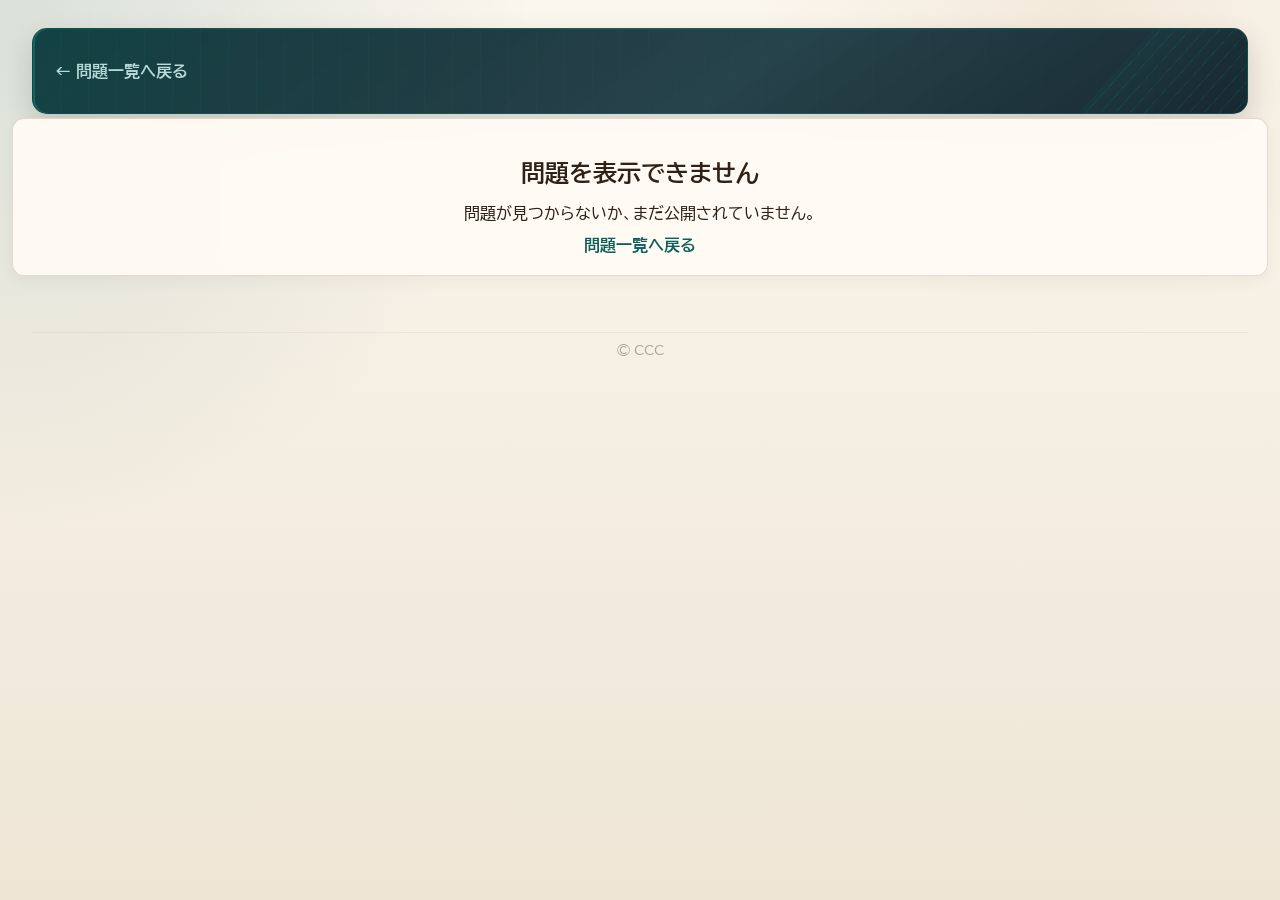
==== problem.html @ c6748d0c "レイアウト調整" ====
<!DOCTYPE html>
<html lang="ja">
<head>
  <meta charset="utf-8">
  <meta name="viewport" content="width=device-width, initial-scale=1">
  <meta name="robots" content="noindex, nofollow, noarchive">
  <meta name="theme-color" content="#0d2e3a">
  <title>CCC Problem</title>
  <script src="assets/theme-init.js"></script>
  <script src="assets/prism-init.js"></script>
  <link rel="preconnect" href="https://fonts.googleapis.com">
  <link rel="preconnect" href="https://fonts.gstatic.com" crossorigin>
  <link href="https://fonts.googleapis.com/css2?family=BIZ+UDPGothic:wght@400;700&display=swap" rel="stylesheet">
  <link rel="stylesheet" href="assets/app.css">
  <link rel="stylesheet" href="assets/problem-page.css">
  <script defer src="assets/tooltip.js"></script>
  <script defer src="assets/vendor/prism/prism-core.min.js"></script>
  <script defer src="assets/vendor/prism/prism-clike.min.js"></script>
  <script defer src="assets/vendor/prism/prism-c.min.js"></script>
  <script defer src="assets/vendor/prism/prism-cpp.min.js"></script>
  <script defer src="assets/vendor/prism/prism-python.min.js"></script>
  <script defer src="assets/common.js"></script>
  <script defer src="assets/code-editor.js"></script>
  <script defer src="assets/problem.js"></script>
</head>
<body class="page-shell">
  <header class="site-header compact-header">
    <div class="site-header-inner">
      <a class="hero-card hero-card-compact hero-card-link hero-card-link-only" href="./">
        <span id="problem-back-link-text" class="back-link">← 問題一覧へ戻る</span>
      </a>
    </div>
  </header>

  <main class="content-stack">
    <section id="problem-error" class="panel error-panel" hidden>
      <h1 id="problem-error-title">問題を表示できません</h1>
      <p id="problem-error-message">問題が見つかりません。</p>
      <a id="problem-error-back-link" class="primary-link" href="./">問題一覧へ戻る</a>
    </section>

    <section id="problem-view" hidden>
      <div class="two-column-layout">
        <article class="panel content-panel">
          <header class="problem-header">
            <div class="problem-header-main">
              <h1 id="problem-title">問題</h1>
              <div class="problem-meta-row">
                <div id="problem-meta" class="problem-meta-badges"></div>
                <div class="meta-actions">
                  <label id="solved-toggle-label" class="solved-toggle solved-toggle-large">
                    <input id="solved-toggle" class="solved-checkbox solved-toggle-input sr-only" type="checkbox" aria-label="解いた">
                    <span class="solved-toggle-icon" aria-hidden="true">
                      <svg viewBox="0 0 20 20" focusable="false">
                        <circle class="solved-toggle-circle" cx="10" cy="10" r="7.75"></circle>
                        <path class="solved-toggle-check" d="M6 10.5 8.8 13.3 14 8"></path>
                      </svg>
                    </span>
                  </label>
                  <label class="field select-inline compact-select problem-understanding-field">
                    <span id="understanding-select-label" class="sr-only">理解度</span>
                    <span id="problem-understanding-wrap" class="understanding-select-wrap">
                      <span id="problem-understanding-marker" class="understanding-marker understanding-marker-understanding-unset" aria-hidden="true"></span>
                      <select id="understanding-select" class="understanding-select" aria-label="理解度"></select>
                    </span>
                  </label>
                </div>
              </div>
            </div>
          </header>
          <div id="problem-body" class="problem-body"></div>
          <section class="examples-section">
            <h2 id="examples-section-title">入出力例</h2>
            <div id="examples-list" class="examples-list"></div>
          </section>
        </article>

        <aside class="panel editor-panel">
          <div class="panel-heading">
            <h2 id="code-editor-title">コード入力</h2>
          </div>

          <textarea id="code-editor" class="code-editor" spellcheck="false" wrap="off"></textarea>

          <div class="editor-actions">
            <button id="judge-button" class="primary-button" type="button">判定する</button>
          </div>

          <section class="result-section" aria-live="polite">
            <div class="panel-heading">
              <h2 id="result-panel-title">判定結果</h2>
              <div id="judge-loading" class="loading-indicator" hidden>
                <span class="spinner" aria-hidden="true"></span>
                <span id="judge-loading-label">判定中...</span>
              </div>
            </div>
            <div id="result-message" class="status-banner result-status-banner no-icon muted-banner">
              <span class="result-status-text">まだ判定していません</span>
            </div>
            <fieldset id="result-understanding-prompt" class="result-understanding-prompt" hidden>
              <legend id="understanding-prompt-title">この問題の理解度はどうでしたか？</legend>
              <div id="result-understanding-options" class="result-understanding-options"></div>
              <div class="result-understanding-actions">
                <p id="understanding-prompt-lead" class="result-understanding-actions-label">理解度を記録したら、次の問題に進みましょう。</p>
                <a id="problem-result-back-link" class="result-back-link" href="./">← 問題一覧へ戻る</a>
              </div>
            </fieldset>
            <div id="result-details" class="result-details"></div>
          </section>

          <section class="guide-section">
            <div id="guide-container" class="guide-container"></div>
          </section>
        </aside>
      </div>
    </section>
  </main>
  <footer class="site-footer">
    <div class="site-footer-inner">
      <p id="global-footer-copyright" class="site-footer-copy">© CCC</p>
    </div>
  </footer>
</body>
</html>
---- assets/app.css ----
:root {
  --bg: #eee5d5;
  --panel: rgba(255, 251, 245, 0.94);
  --panel-strong: #fff2de;
  --panel-muted: #f7f0e5;
  --text: #302116;
  --muted: #725f4a;
  --line: rgba(131, 103, 75, 0.22);
  --accent: #0d5f58;
  --accent-soft: #dff3ef;
  --accent-strong: #0a4f4a;
  --danger-soft: #f9e3dd;
  --warn-soft: #fff0c9;
  --shadow: 0 14px 34px rgba(48, 33, 22, 0.08);
  --shadow-soft: 0 6px 14px rgba(48, 33, 22, 0.038);
  --radius: 12px;
  --font-body: "BIZ UDPGothic", "Segoe UI", "Hiragino Sans", "Yu Gothic UI", sans-serif;
  --font-code: "Cascadia Mono", Consolas, monospace;
  --page-glow-left: rgba(13, 95, 88, 0.14);
  --page-glow-right: rgba(184, 137, 74, 0.12);
  --page-bg-top: #fbf6ee;
  --footer-line: rgba(131, 103, 75, 0.14);
  --surface-filter-panel: linear-gradient(180deg, rgba(255, 249, 240, 0.98), rgba(250, 242, 230, 0.92));
  --surface-list-panel: linear-gradient(180deg, rgba(255, 253, 248, 0.98), rgba(255, 249, 242, 0.96));
  --surface-content-panel: linear-gradient(180deg, rgba(255, 255, 255, 0.98), rgba(252, 245, 235, 0.95));
  --surface-editor-panel: linear-gradient(180deg, rgba(255, 252, 247, 0.98), rgba(247, 241, 230, 0.95));
  --surface-code-editor: #fffdfa;
  --surface-result-section: rgba(255, 255, 255, 0.52);
  --surface-result-card: #fff;
  --surface-example-card: rgba(255, 255, 255, 0.88);
  --example-card-border: rgba(131, 103, 75, 0.18);
  --surface-problem-card: linear-gradient(180deg, rgba(255, 255, 255, 0.98), rgba(255, 248, 239, 0.96));
  --surface-problem-card-hover: linear-gradient(180deg, rgba(255, 255, 255, 0.99), rgba(249, 244, 236, 0.98));
  --surface-chip-option: rgba(255, 255, 255, 0.72);
  --surface-field: rgba(255, 255, 255, 0.88);
  --surface-field-focus: #fff;
  --surface-code-block: #232427;
  --surface-code-block-text: #f5f6f8;
  --surface-button-primary: #d9eee9;
  --surface-button-primary-hover: #0b4f4a;
  --surface-button-secondary: #ece7dd;
  --surface-button-secondary-hover: #e4ddd0;
  --button-primary-border: rgba(13, 95, 88, 0.28);
  --button-primary-text: var(--accent-strong);
  --button-primary-hover-border: rgba(7, 52, 48, 0.62);
  --button-primary-hover-text: #d9f0eb;
  --button-secondary-border: rgba(131, 103, 75, 0.18);
  --button-secondary-hover-border: rgba(13, 95, 88, 0.22);
  --border-panel-accent: rgba(13, 95, 88, 0.18);
  --border-field: rgba(131, 103, 75, 0.24);
  --border-field-focus: rgba(13, 95, 88, 0.45);
  --border-problem-card: rgba(131, 103, 75, 0.18);
  --border-problem-card-hover: rgba(13, 95, 88, 0.24);
  --border-chip-option: rgba(131, 103, 75, 0.20);
  --shadow-problem-card: 0 3px 10px rgba(48, 33, 22, 0.03);
  --shadow-problem-card-hover: 0 5px 12px rgba(48, 33, 22, 0.04);
  --focus-ring: rgba(13, 95, 88, 0.10);
  --image-shadow: 0 6px 14px rgba(48, 33, 22, 0.08);
  --copy-button-border: rgba(223, 229, 236, 0.20);
  --copy-button-bg: rgba(223, 229, 236, 0.08);
  --copy-button-hover-border: rgba(223, 229, 236, 0.42);
  --copy-button-hover-bg: rgba(223, 229, 236, 0.18);
  --copy-button-copied-border: rgba(153, 230, 196, 0.48);
  --copy-button-copied-bg: rgba(153, 230, 196, 0.20);
  --solved-circle-bg: rgba(255, 255, 255, 0.68);
  --solved-circle-stroke: rgba(131, 103, 75, 0.42);
  --solved-hover-fill: rgba(13, 95, 88, 0.08);
  --solved-hover-stroke: rgba(13, 95, 88, 0.55);
  --solved-checked-fill: #1ea672;
  --understanding-select-active-border: rgba(13, 95, 88, 0.34);
  --understanding-select-active-bg: rgba(245, 255, 252, 0.94);
  --understanding-choice-border: rgba(131, 103, 75, 0.22);
  --understanding-choice-bg: rgba(255, 255, 255, 0.86);
  --understanding-choice-hover-border: rgba(13, 95, 88, 0.26);
  --understanding-choice-1-bg: #f4dfda;
  --understanding-choice-1-border: rgba(145, 78, 69, 0.28);
  --understanding-choice-1-text: #7f473c;
  --understanding-choice-2-bg: #f2ead0;
  --understanding-choice-2-border: rgba(137, 118, 52, 0.26);
  --understanding-choice-2-text: #745d1f;
  --understanding-choice-3-bg: #dff0e6;
  --understanding-choice-3-border: rgba(54, 111, 79, 0.28);
  --understanding-choice-3-text: #215f3c;
  --difficulty-1-bg: #e5f2ea;
  --difficulty-1-text: var(--text);
  --difficulty-2-bg: #fff0d9;
  --difficulty-2-text: var(--text);
  --difficulty-3-bg: #f9e1db;
  --difficulty-3-text: var(--text);
  --difficulty-unset-bg: #ece7dd;
  --lecture-unset-bg: #ece7dd;
  --lecture-badge-bg: var(--panel-muted);
  --understanding-marker-unset-bg: #e7e1d7;
  --understanding-marker-unset-border: rgba(131, 103, 75, 0.28);
  --understanding-marker-1-bg: #e1a39a;
  --understanding-marker-1-border: rgba(145, 78, 69, 0.35);
  --understanding-marker-2-bg: #decf9a;
  --understanding-marker-2-border: rgba(137, 118, 52, 0.35);
  --understanding-marker-3-bg: #9ecfb1;
  --understanding-marker-3-border: rgba(54, 111, 79, 0.35);
  --problem-number-color: rgba(114, 95, 74, 0.72);
  --problem-number-meta-color: rgba(114, 95, 74, 0.82);
  --compiler-error-color: #cc4b37;
  --compiler-warning-color: #b67816;
  --result-section-border: rgba(131, 103, 75, 0.18);
  --status-border: rgba(131, 103, 75, 0.12);
  --status-muted-bg: #eee8dd;
  --status-muted-icon: #6f5e49;
  --status-success-bg: #ddf3e9;
  --status-warning-bg: #fff0c9;
  --status-error-bg: #f9e3dd;
  --status-success-icon: #12825a;
  --status-error-icon: #974f3d;
  --status-warning-icon: #8f6418;
  --tooltip-bg: rgba(255, 249, 240, 0.98);
  --tooltip-border: rgba(131, 103, 75, 0.20);
  --tooltip-text: #3a291d;
  --tooltip-shadow: 0 8px 18px rgba(48, 33, 22, 0.10);
  --spinner-track: rgba(23, 89, 74, 0.25);
  --accordion-arrow: rgba(62, 53, 45, 0.78);
  --syntax-comment-color: #8ea2b3;
  --syntax-keyword-color: #8fd7c8;
  --syntax-string-color: #e2c681;
  --syntax-number-color: #f2a58f;
  --syntax-function-color: #8cc7f0;
  --syntax-type-color: #b8c89c;
  --syntax-operator-color: #c9d3da;
  --syntax-punctuation-color: #c9d3da;
}

html[data-theme="dark"] {
  color-scheme: dark;
  --bg: #0f141a;
  --panel: rgba(23, 30, 37, 0.94);
  --panel-strong: #24313d;
  --panel-muted: #1b252e;
  --text: #edf5f4;
  --muted: #a0b3b1;
  --line: rgba(131, 171, 166, 0.20);
  --accent: #66ddd1;
  --accent-soft: rgba(48, 105, 100, 0.54);
  --accent-strong: #d7f3ef;
  --danger-soft: rgba(124, 55, 66, 0.34);
  --warn-soft: rgba(122, 99, 45, 0.34);
  --shadow: 0 18px 40px rgba(0, 0, 0, 0.34);
  --shadow-soft: 0 8px 16px rgba(0, 0, 0, 0.22);
  --page-glow-left: rgba(67, 146, 138, 0.22);
  --page-glow-right: rgba(64, 94, 136, 0.16);
  --page-bg-top: #10161d;
  --footer-line: rgba(131, 171, 166, 0.14);
  --surface-filter-panel: linear-gradient(180deg, rgba(25, 33, 40, 0.98), rgba(20, 27, 34, 0.95));
  --surface-list-panel: linear-gradient(180deg, rgba(25, 33, 40, 0.98), rgba(20, 27, 34, 0.95));
  --surface-content-panel: linear-gradient(180deg, rgba(27, 35, 42, 0.98), rgba(21, 28, 35, 0.96));
  --surface-editor-panel: linear-gradient(180deg, rgba(25, 33, 40, 0.98), rgba(20, 27, 34, 0.95));
  --surface-code-editor: #171f27;
  --surface-result-section: rgba(16, 21, 27, 0.56);
  --surface-result-card: rgba(27, 35, 42, 0.92);
  --surface-example-card: rgba(25, 33, 40, 0.88);
  --example-card-border: rgba(131, 171, 166, 0.18);
  --surface-problem-card: linear-gradient(180deg, rgba(29, 37, 45, 0.98), rgba(22, 29, 36, 0.96));
  --surface-problem-card-hover: linear-gradient(180deg, rgba(32, 41, 49, 0.99), rgba(24, 32, 39, 0.98));
  --surface-chip-option: rgba(28, 37, 45, 0.88);
  --surface-field: rgba(25, 33, 40, 0.96);
  --surface-field-focus: rgba(30, 39, 47, 0.98);
  --surface-code-block: #232427;
  --surface-code-block-text: #f5f6f8;
  --surface-button-primary: #1d3f3c;
  --surface-button-primary-hover: #25625c;
  --surface-button-secondary: #23303b;
  --surface-button-secondary-hover: #2b3945;
  --button-primary-border: rgba(102, 221, 209, 0.28);
  --button-primary-text: #dcf6f2;
  --button-primary-hover-border: rgba(102, 221, 209, 0.44);
  --button-primary-hover-text: #f3fffd;
  --button-secondary-border: rgba(131, 171, 166, 0.24);
  --button-secondary-hover-border: rgba(102, 221, 209, 0.22);
  --border-panel-accent: rgba(102, 221, 209, 0.22);
  --border-field: rgba(131, 171, 166, 0.32);
  --border-field-focus: rgba(102, 221, 209, 0.46);
  --border-problem-card: rgba(131, 171, 166, 0.22);
  --border-problem-card-hover: rgba(102, 221, 209, 0.28);
  --border-chip-option: rgba(131, 171, 166, 0.24);
  --shadow-problem-card: 0 4px 12px rgba(0, 0, 0, 0.15);
  --shadow-problem-card-hover: 0 6px 14px rgba(0, 0, 0, 0.19);
  --focus-ring: rgba(102, 221, 209, 0.12);
  --image-shadow: 0 8px 18px rgba(0, 0, 0, 0.22);
  --copy-button-border: rgba(223, 229, 236, 0.20);
  --copy-button-bg: rgba(223, 229, 236, 0.08);
  --copy-button-hover-border: rgba(223, 229, 236, 0.42);
  --copy-button-hover-bg: rgba(223, 229, 236, 0.18);
  --copy-button-copied-border: rgba(153, 230, 196, 0.48);
  --copy-button-copied-bg: rgba(153, 230, 196, 0.20);
  --solved-circle-bg: rgba(42, 53, 64, 0.92);
  --solved-circle-stroke: rgba(188, 204, 202, 0.52);
  --solved-hover-fill: rgba(60, 95, 91, 0.42);
  --solved-hover-stroke: rgba(119, 224, 214, 0.72);
  --solved-checked-fill: #29b07d;
  --understanding-select-active-border: rgba(102, 221, 209, 0.42);
  --understanding-select-active-bg: rgba(34, 46, 55, 0.98);
  --understanding-choice-border: rgba(131, 171, 166, 0.28);
  --understanding-choice-bg: rgba(25, 33, 40, 0.96);
  --understanding-choice-hover-border: rgba(102, 221, 209, 0.34);
  --understanding-choice-1-bg: rgba(123, 56, 67, 0.54);
  --understanding-choice-1-border: rgba(235, 171, 181, 0.28);
  --understanding-choice-1-text: #ffe5e8;
  --understanding-choice-2-bg: rgba(129, 103, 37, 0.54);
  --understanding-choice-2-border: rgba(243, 221, 149, 0.26);
  --understanding-choice-2-text: #fff6db;
  --understanding-choice-3-bg: rgba(42, 110, 78, 0.56);
  --understanding-choice-3-border: rgba(178, 236, 208, 0.24);
  --understanding-choice-3-text: #eafff4;
  --difficulty-1-bg: rgba(54, 124, 87, 0.52);
  --difficulty-1-text: #effdf4;
  --difficulty-2-bg: rgba(168, 128, 32, 0.52);
  --difficulty-2-text: #fff6dc;
  --difficulty-3-bg: rgba(160, 72, 88, 0.52);
  --difficulty-3-text: #fff0f3;
  --difficulty-unset-bg: #24303a;
  --lecture-unset-bg: #24303a;
  --lecture-badge-bg: #253440;
  --understanding-marker-unset-bg: #33424e;
  --understanding-marker-unset-border: rgba(188, 204, 202, 0.34);
  --understanding-marker-1-bg: #c66f73;
  --understanding-marker-1-border: rgba(255, 210, 214, 0.28);
  --understanding-marker-2-bg: #d1b24f;
  --understanding-marker-2-border: rgba(255, 238, 179, 0.28);
  --understanding-marker-3-bg: #4faa7f;
  --understanding-marker-3-border: rgba(203, 245, 224, 0.24);
  --problem-number-color: rgba(160, 179, 177, 0.78);
  --problem-number-meta-color: rgba(160, 179, 177, 0.78);
  --compiler-error-color: #cc4b37;
  --compiler-warning-color: #d2a13f;
  --result-section-border: rgba(131, 171, 166, 0.16);
  --status-border: rgba(131, 171, 166, 0.12);
  --status-muted-bg: #232c34;
  --status-muted-icon: #bcccca;
  --status-success-bg: rgba(25, 93, 69, 0.36);
  --status-warning-bg: rgba(122, 99, 45, 0.34);
  --status-error-bg: rgba(124, 55, 66, 0.34);
  --status-success-icon: #57d19e;
  --status-error-icon: #f09b8f;
  --status-warning-icon: #e2bb63;
  --tooltip-bg: rgba(13, 18, 24, 0.96);
  --tooltip-border: rgba(188, 204, 202, 0.16);
  --tooltip-text: #f3fbfa;
  --tooltip-shadow: 0 10px 24px rgba(0, 0, 0, 0.34);
  --spinner-track: rgba(102, 221, 209, 0.20);
  --accordion-arrow: rgba(220, 236, 234, 0.92);
  --syntax-comment-color: #8192a0;
  --syntax-keyword-color: #72ddd0;
  --syntax-string-color: #e7c779;
  --syntax-number-color: #f0a18c;
  --syntax-function-color: #8ac8ff;
  --syntax-type-color: #b8cf8d;
  --syntax-operator-color: #dce6eb;
  --syntax-punctuation-color: #dce6eb;
}

* { box-sizing: border-box; }
[hidden] { display: none !important; }
html { scroll-behavior: smooth; }
body {
  margin: 0;
  background:
    radial-gradient(circle at top left, var(--page-glow-left), transparent 34%),
    radial-gradient(circle at 85% 0%, var(--page-glow-right), transparent 24%),
    linear-gradient(180deg, var(--page-bg-top) 0%, var(--bg) 100%);
  color: var(--text);
  font-family: var(--font-body);
}
a { color: var(--accent); }
button, input, select, textarea { font: inherit; }
.page-shell { min-height: 100vh; }
.site-header { padding: 28px 20px 10px; }
.site-header-inner { width: min(1360px, calc(100% - 24px)); margin: 0 auto; }
.site-footer { padding: 0 20px 32px; }
.site-footer-inner {
  width: min(1360px, calc(100% - 24px));
  margin: 0 auto;
  padding-top: 10px;
  border-top: 1px solid var(--footer-line);
  color: var(--muted);
  display: flex;
  justify-content: center;
  text-align: center;
  opacity: 0.52;
}
.site-footer-line {
  margin: 0;
  display: inline-flex;
  align-items: center;
  gap: 28px;
}
.site-footer-copy {
  margin: 0;
  font-size: 0.82rem;
}
.site-footer-link {
  color: inherit;
  text-decoration: none;
  border-bottom: 1px solid transparent;
  transition: color 0.18s ease, border-color 0.18s ease;
}
.site-footer-link:hover,
.site-footer-link:focus-visible {
  outline: none;
  color: var(--accent);
  border-color: currentColor;
}
.ccc-tooltip {
  position: fixed;
  z-index: 1000;
  max-width: min(280px, calc(100vw - 16px));
  padding: 7px 10px;
  border: 1px solid var(--tooltip-border);
  border-radius: 8px;
  background: var(--tooltip-bg);
  color: var(--tooltip-text);
  box-shadow: var(--tooltip-shadow);
  font-size: 0.82rem;
  line-height: 1.35;
  pointer-events: none;
  white-space: normal;
  opacity: 0;
  transform: translateY(2px);
  transition: opacity 0.12s ease, transform 0.14s ease;
}
.ccc-tooltip.is-visible {
  opacity: 1;
  transform: translateY(0);
}
.ccc-tooltip[aria-hidden="true"] {
  visibility: hidden;
}
.compact-header { padding-bottom: 0; }
.content-stack { width: min(1360px, calc(100% - 24px)); margin: 0 auto; padding: 14px 0 56px; }
.compact-header + .content-stack { padding-top: 4px; }
.eyebrow { margin: 0 0 8px; color: var(--muted); font-size: 0.85rem; letter-spacing: 0.08em; text-transform: uppercase; }
.section-kicker { margin: 0 0 6px; color: var(--accent); font-size: 0.78rem; font-weight: 700; letter-spacing: 0.12em; text-transform: uppercase; }
.page-lead, .muted-text { color: var(--muted); }
.hero-card {
  position: relative;
  overflow: hidden;
  border: 1px solid rgba(131, 103, 75, 0.18);
  border-radius: 18px;
  padding: 28px 30px;
  background:
    linear-gradient(135deg, rgba(255, 255, 255, 0.86), rgba(255, 246, 232, 0.96)),
    linear-gradient(120deg, rgba(13, 95, 88, 0.10), transparent 45%);
  box-shadow: var(--shadow);
}
.hero-card-link {
  display: block;
  text-decoration: none;
}
.hero-card:not(.hero-card-compact) {
  border-color: rgba(0, 195, 172, 0.24);
  background: linear-gradient(148deg, #071d24 0%, #0d2e3a 55%, #071820 100%);
  box-shadow:
    0 22px 52px rgba(0, 0, 0, 0.40),
    inset 3px 0 0 rgba(0, 195, 172, 0.42),
    inset 0 1px 0 rgba(0, 195, 172, 0.14);
  border-radius: 14px;
}
.hero-card:not(.hero-card-compact)::before {
  content: "";
  position: absolute;
  inset: 0;
  background:
    linear-gradient(128deg, rgba(0, 195, 172, 0.18) 0%, transparent 46%),
    repeating-linear-gradient(
      0deg,
      transparent 0px, transparent 23px,
      rgba(0, 195, 172, 0.065) 23px, rgba(0, 195, 172, 0.065) 24px
    ),
    repeating-linear-gradient(
      90deg,
      transparent 0px, transparent 23px,
      rgba(0, 195, 172, 0.045) 23px, rgba(0, 195, 172, 0.045) 24px
    );
  mask-image: linear-gradient(148deg,
    rgba(0, 0, 0, 1) 0%,
    rgba(0, 0, 0, 0.65) 45%,
    rgba(0, 0, 0, 0.08) 100%
  );
  pointer-events: none;
}
.hero-card::after {
  content: "";
  position: absolute;
  inset: auto -22px -26px auto;
  width: 280px;
  height: 170px;
  border-radius: 28px 0 0 0;
  background:
    linear-gradient(135deg, rgba(118, 232, 219, 0.18), rgba(118, 232, 219, 0.02)),
    repeating-linear-gradient(135deg, rgba(118, 232, 219, 0.18) 0 2px, transparent 2px 14px);
  clip-path: polygon(38% 0, 100% 0, 100% 100%, 0 100%, 0 44%);
  pointer-events: none;
}
.hero-card:not(.hero-card-compact)::after {
  inset: auto -1px -1px auto;
  width: 370px;
  height: 200px;
  background:
    repeating-linear-gradient(
      -48deg,
      rgba(0, 195, 172, 0.11) 0px, rgba(0, 195, 172, 0.11) 1px,
      transparent 1px, transparent 13px
    ),
    linear-gradient(135deg, rgba(0, 195, 172, 0.07) 0%, transparent 72%);
  clip-path: polygon(44% 0%, 100% 0%, 100% 100%, 0% 100%);
  border-radius: 0;
}
.hero-card h1 { margin: 0; font-size: clamp(2rem, 4vw, 3rem); line-height: 0.98; letter-spacing: -0.03em; }
.hero-card:not(.hero-card-compact) .eyebrow {
  color: #5ddcd0;
  font-weight: 700;
  letter-spacing: 0.15em;
  display: flex;
  align-items: center;
  gap: 10px;
}
.hero-card:not(.hero-card-compact) .eyebrow::before {
  content: "";
  display: inline-block;
  width: 22px;
  height: 2px;
  background: currentColor;
  opacity: 0.75;
  flex-shrink: 0;
}
.hero-card:not(.hero-card-compact) h1 {
  margin-bottom: 10px;
  color: #edfaf8;
  text-shadow:
    0 0 36px rgba(0, 195, 172, 0.16),
    0 2px 6px rgba(0, 0, 0, 0.55);
}
.hero-card:not(.hero-card-compact) .page-lead {
  margin: 0;
  line-height: 1.45;
  color: rgba(200, 238, 234, 0.78);
  max-width: 38rem;
}
.hero-card-compact {
  padding: 18px 22px;
  border-radius: 15px;
  border-color: rgba(0, 195, 172, 0.18);
  background:
    linear-gradient(145deg, rgba(10, 35, 42, 0.94), rgba(15, 47, 57, 0.90) 58%, rgba(11, 30, 38, 0.95));
  box-shadow:
    0 12px 28px rgba(18, 27, 33, 0.16),
    inset 2px 0 0 rgba(0, 195, 172, 0.28),
    inset 0 1px 0 rgba(0, 195, 172, 0.08);
}
.hero-card-compact::before {
  content: "";
  position: absolute;
  inset: 0;
  background:
    linear-gradient(125deg, rgba(0, 195, 172, 0.14) 0%, transparent 42%),
    repeating-linear-gradient(
      90deg,
      transparent 0px, transparent 27px,
      rgba(0, 195, 172, 0.045) 27px, rgba(0, 195, 172, 0.045) 28px
    );
  mask-image: linear-gradient(135deg, rgba(0, 0, 0, 0.95), rgba(0, 0, 0, 0.28));
  pointer-events: none;
}
.hero-card-compact::after {
  inset: auto -1px -1px auto;
  width: 170px;
  height: 92px;
  background:
    repeating-linear-gradient(
      -48deg,
      rgba(0, 195, 172, 0.10) 0px, rgba(0, 195, 172, 0.10) 1px,
      transparent 1px, transparent 11px
    ),
    linear-gradient(135deg, rgba(0, 195, 172, 0.08) 0%, transparent 72%);
  clip-path: polygon(48% 0%, 100% 0%, 100% 100%, 0% 100%);
  border-radius: 0;
}
.hero-card-compact .eyebrow {
  color: #65ddd1;
  font-weight: 700;
  letter-spacing: 0.13em;
  display: flex;
  align-items: center;
  gap: 8px;
}
.hero-card-compact .eyebrow::before {
  content: "";
  display: inline-block;
  width: 18px;
  height: 2px;
  background: currentColor;
  opacity: 0.72;
  flex-shrink: 0;
}
.hero-card-compact .back-link {
  color: rgba(228, 245, 242, 0.88);
}
.hero-card-compact .back-link:hover {
  color: #ffffff;
}
.hero-card-link-only {
  min-height: 86px;
  display: flex;
  align-items: center;
}
.hero-card-compact h1 { font-size: 1.5rem; }
.panel {
  background: var(--panel);
  border: 1px solid var(--line);
  border-radius: var(--radius);
  box-shadow: var(--shadow-soft);
  padding: 22px;
  backdrop-filter: blur(10px);
}
.content-stack > .panel + .panel, .content-stack > section + section { margin-top: 20px; }
.panel {
  min-width: 0;
}
.panel-heading { display: flex; gap: 16px; justify-content: space-between; align-items: start; }
.panel-heading h2 { margin: 0 0 18px; }
.panel-heading-compact { margin-bottom: 2px; }
.field, .field-group, .checkbox-field { display: flex; flex-direction: column; gap: 8px; }
.field span, .field-group legend { font-weight: 600; }
.field-group legend {
  margin-bottom: 4px;
  padding: 0;
}
.field input, .field select {
  width: 100%;
  border: 1px solid var(--border-field);
  border-radius: 8px;
  background: var(--surface-field);
  color: var(--text);
  padding: 11px 13px;
  transition: border-color 0.18s ease, box-shadow 0.18s ease, background-color 0.18s ease;
}
.field input:focus, .field select:focus {
  outline: none;
  border-color: var(--border-field-focus);
  box-shadow: 0 0 0 4px var(--focus-ring);
  background: var(--surface-field-focus);
}
select option,
select optgroup {
  background: var(--surface-field);
  color: var(--text);
}
html[data-theme="dark"] select,
html[data-theme="dark"] option,
html[data-theme="dark"] optgroup {
  color-scheme: dark;
}
.field-group { border: 0; padding: 0; margin: 18px 0 0; }
.difficulty-badge, .understanding-pill {
  display: inline-flex;
  align-items: center;
  border-radius: 10px;
  padding: 7px 11px;
  background: var(--panel-strong);
  color: var(--text);
  font-size: 0.9rem;
}
.select-inline { min-width: 0; }
.lecture-badge {
  display: inline-flex;
  align-items: center;
  border-radius: 10px;
  padding: 7px 11px;
  background: var(--lecture-badge-bg);
  color: var(--text);
  font-size: 0.9rem;
  white-space: nowrap;
}
.problem-number-meta {
  display: inline-flex;
  align-items: center;
  padding: 0 2px 0 0;
  color: var(--problem-number-meta-color);
  font-size: 0.92rem;
  font-weight: 700;
  letter-spacing: 0.04em;
  white-space: nowrap;
}
.problem-profile-meta {
  display: inline-flex;
  align-items: center;
  color: var(--problem-number-meta-color);
  font-size: 0.92rem;
  font-weight: 600;
  letter-spacing: 0.02em;
  white-space: nowrap;
}
.meta-filter-trigger {
  border: 1px solid transparent;
  cursor: pointer;
  text-decoration: none;
  transition: border-color 0.18s ease, background-color 0.18s ease, color 0.18s ease;
}
.meta-filter-trigger:hover,
.meta-filter-trigger:focus-visible {
  outline: none;
  border-color: rgba(13, 95, 88, 0.24);
  color: var(--accent-strong);
}
.lecture-unset {
  background: var(--lecture-unset-bg);
}
.difficulty-1 { background: var(--difficulty-1-bg); color: var(--difficulty-1-text); }
.difficulty-2 { background: var(--difficulty-2-bg); color: var(--difficulty-2-text); }
.difficulty-3 { background: var(--difficulty-3-bg); color: var(--difficulty-3-text); }
.difficulty-unset { background: var(--difficulty-unset-bg); }
.checkbox-field { align-items: center; flex-direction: row; gap: 10px; font-weight: 600; }
.solved-toggle {
  display: inline-flex;
  align-items: center;
  justify-content: center;
  cursor: pointer;
  user-select: none;
}
.solved-toggle-small {
  width: 34px;
  height: 34px;
}
.solved-toggle-large {
  width: 40px;
  height: 40px;
}
.solved-toggle-icon {
  display: inline-flex;
  width: 100%;
  height: 100%;
}
.solved-toggle-icon svg {
  width: 100%;
  height: 100%;
  overflow: visible;
}
.solved-toggle-circle {
  fill: var(--solved-circle-bg);
  stroke: var(--solved-circle-stroke);
  stroke-width: 1.6;
  transform-origin: center;
  transition: fill 0.18s ease, stroke 0.18s ease;
}
.solved-toggle-check {
  fill: none;
  stroke: #ffffff;
  stroke-width: 2.2;
  stroke-linecap: round;
  stroke-linejoin: round;
  stroke-dasharray: 12;
  stroke-dashoffset: 12;
  transition: stroke-dashoffset 0.22s ease;
}
.solved-toggle:hover .solved-toggle-circle,
.solved-toggle-input:focus-visible + .solved-toggle-icon .solved-toggle-circle {
  fill: var(--solved-hover-fill);
  stroke: var(--solved-hover-stroke);
}
.solved-toggle-input:checked + .solved-toggle-icon .solved-toggle-circle {
  fill: var(--solved-checked-fill);
  stroke: var(--solved-checked-fill);
}
.solved-toggle-input:checked + .solved-toggle-icon .solved-toggle-check {
  stroke-dashoffset: 0;
}
.solved-toggle-animate .solved-toggle-input:checked + .solved-toggle-icon svg {
  animation: solved-pop 0.32s ease-out;
}
.compact-checkbox {
  white-space: nowrap;
  gap: 8px;
  font-weight: 600;
  font-size: 0.92rem;
}
.compact-select select {
  min-height: 38px;
  padding-top: 8px;
  padding-bottom: 8px;
  font-weight: 400;
}
.understanding-select-wrap {
  display: inline-flex;
  align-items: center;
  gap: 10px;
}
.understanding-mobile-label {
  display: none;
  color: var(--muted);
  font-size: 0.92rem;
  font-weight: 600;
  white-space: nowrap;
}
.understanding-select-wrap-animate {
  animation: understanding-flash 0.5s ease-out;
}
.understanding-select-wrap-animate .understanding-marker {
  animation: understanding-marker-pop 0.5s ease-out;
}
.understanding-select-wrap-animate .understanding-select {
  border-color: var(--understanding-select-active-border);
  background: var(--understanding-select-active-bg);
}
.understanding-marker {
  width: 14px;
  height: 14px;
  border-radius: 999px;
  flex: 0 0 auto;
  border: 1px solid var(--understanding-marker-unset-border);
  background: var(--understanding-marker-unset-bg);
}
.understanding-marker-understanding-unset {
  background: var(--understanding-marker-unset-bg);
  border-color: var(--understanding-marker-unset-border);
}
.understanding-marker-understanding-1 {
  background: var(--understanding-marker-1-bg);
  border-color: var(--understanding-marker-1-border);
}
.understanding-marker-understanding-2 {
  background: var(--understanding-marker-2-bg);
  border-color: var(--understanding-marker-2-border);
}
.understanding-marker-understanding-3 {
  background: var(--understanding-marker-3-bg);
  border-color: var(--understanding-marker-3-border);
}
.sr-only {
  position: absolute;
  width: 1px;
  height: 1px;
  padding: 0;
  margin: -1px;
  overflow: hidden;
  clip: rect(0, 0, 0, 0);
  white-space: nowrap;
  border: 0;
}
.primary-button, .secondary-button {
  border: 0;
  border-radius: 10px;
  padding: 11px 18px;
  cursor: pointer;
  transition: border-color 0.18s ease, opacity 0.18s ease, background 0.18s ease, background-color 0.18s ease, color 0.18s ease;
}
.primary-button {
  border: 1px solid var(--button-primary-border);
  background: var(--surface-button-primary);
  color: var(--button-primary-text);
  font-weight: 700;
  font-size: 1.15rem;
  display: inline-flex;
  align-items: center;
}
.primary-button:hover {
  border-color: var(--button-primary-hover-border);
  background: var(--surface-button-primary-hover);
  color: var(--button-primary-hover-text);
}
.secondary-button {
  border: 1px solid var(--button-secondary-border);
  background: var(--surface-button-secondary);
  color: var(--text);
}
.secondary-button:hover {
  border-color: var(--button-secondary-hover-border);
  background: var(--surface-button-secondary-hover);
}
.primary-button[disabled] { opacity: 0.65; cursor: wait; }
.status-banner { border-radius: 10px; padding: 12px 14px; color: var(--text); }
.muted-banner { background: var(--status-muted-bg); }
.success-banner { background: var(--status-success-bg); }
.warning-banner { background: var(--status-warning-bg); }
.error-banner { background: var(--status-error-bg); }
.understanding-choice {
  display: inline-flex;
  align-items: center;
  cursor: pointer;
}
.understanding-choice-label {
  display: inline-flex;
  align-items: center;
  min-height: 38px;
  padding: 8px 12px;
  border: 1px solid var(--understanding-choice-border);
  border-radius: 10px;
  background: var(--understanding-choice-bg);
  color: var(--text);
  font-weight: 600;
  transition: border-color 0.18s ease, background-color 0.18s ease, color 0.18s ease, transform 0.18s ease;
}
.understanding-choice:hover .understanding-choice-label,
.understanding-choice input:focus-visible + .understanding-choice-label {
  outline: none;
  border-color: var(--understanding-choice-hover-border);
}
.understanding-choice-1 input:checked + .understanding-choice-label {
  background: var(--understanding-choice-1-bg);
  border-color: var(--understanding-choice-1-border);
  color: var(--understanding-choice-1-text);
}
.understanding-choice-2 input:checked + .understanding-choice-label {
  background: var(--understanding-choice-2-bg);
  border-color: var(--understanding-choice-2-border);
  color: var(--understanding-choice-2-text);
}
.understanding-choice-3 input:checked + .understanding-choice-label {
  background: var(--understanding-choice-3-bg);
  border-color: var(--understanding-choice-3-border);
  color: var(--understanding-choice-3-text);
}
.understanding-choice input:checked + .understanding-choice-label {
  transform: translateY(-1px);
}
.back-link, .primary-link { font-weight: 600; text-decoration: none; }
.error-panel { text-align: center; }
@keyframes spin { to { transform: rotate(360deg); } }
@keyframes solved-pop {
  0% { transform: scale(0.92); }
  55% { transform: scale(1.08); }
  100% { transform: scale(1); }
}
@keyframes understanding-flash {
  0% { filter: brightness(1); }
  32% { filter: brightness(1.08); }
  100% { filter: brightness(1); }
}
@keyframes understanding-marker-pop {
  0% { transform: scale(0.9); }
  45% { transform: scale(1.28); }
  100% { transform: scale(1); }
}
@media (max-width: 1080px) {
}
@media (max-height: 900px) {
}
@media (max-width: 900px) {
  .panel-heading { flex-direction: column; }
  .hero-card { padding: 24px 22px; }
}
@media (max-width: 640px) {
  .site-header {
    padding-inline: 0;
    padding-top: 18px;
    padding-bottom: 4px;
  }
  .compact-header {
    padding-bottom: 0;
  }
  .site-footer {
    padding-inline: 0;
    padding-bottom: 28px;
  }
  .site-footer-inner {
    width: min(1360px, calc(100% - 16px));
    padding-top: 12px;
  }
  .site-footer-line {
    display: grid;
    justify-items: center;
    gap: 8px;
  }
  .site-footer-copy,
  .site-footer-link {
    font-size: 0.8rem;
    line-height: 1.25;
  }
  .site-header-inner,
  .content-stack { width: min(1360px, calc(100% - 16px)); }
  .content-stack {
    padding-top: 10px;
  }
  .compact-header + .content-stack {
    padding-top: 0;
  }
  .panel { padding: 16px; }
  .hero-card h1 { font-size: 1.85rem; }
  .hero-card:not(.hero-card-compact) {
    padding: 18px 18px;
    box-shadow:
      0 10px 24px rgba(0, 0, 0, 0.24),
      inset 3px 0 0 rgba(0, 195, 172, 0.42),
      inset 0 1px 0 rgba(0, 195, 172, 0.14);
  }
  .hero-card:not(.hero-card-compact) .eyebrow,
  .hero-card:not(.hero-card-compact) .page-lead {
    display: none;
  }
  /* Mobile hero is intentionally minimal so the list appears earlier. */
  .hero-card:not(.hero-card-compact) h1 {
    margin: 0;
  }
  .panel-heading {
    gap: 10px;
  }
  .panel-heading h2 {
    margin: 0;
  }
  .section-kicker {
    margin-bottom: 4px;
  }
  .field span {
    margin-bottom: 4px;
  }
  .field input,
  .field select {
    min-height: 40px;
    padding-top: 8px;
    padding-bottom: 8px;
  }
  .field-group {
    margin: 0;
  }
  .field-group legend {
    margin-bottom: 8px;
  }
  .lecture-badge,
  .difficulty-badge {
    padding: 6px 10px;
    font-size: 0.88rem;
  }
  .compact-select select {
    min-height: 36px;
    padding-top: 7px;
    padding-bottom: 7px;
  }
}
@media (max-width: 360px) {
}
---- assets/problem-page.css ----
.two-column-layout,
.content-panel,
.editor-panel,
.result-section,
.guide-section,
.problem-header-main,
.problem-body,
.guide-container {
  min-width: 0;
}

.two-column-layout {
  display: grid;
  grid-template-columns: minmax(0, 1.1fr) minmax(360px, 0.9fr);
  gap: 18px;
}

.content-panel {
  background: var(--surface-content-panel);
}

.teacher-guide-panel {
  max-width: 980px;
  margin-inline: auto;
}

.teacher-guide-toolbar {
  margin-bottom: 14px;
}

.teacher-guide-toolbar h1 {
  margin: 0;
}

.teacher-guide-accordion {
  margin-top: 18px;
  border-top: 1px solid var(--footer-line);
  padding-top: 14px;
}

.teacher-guide-accordion:first-of-type {
  margin-top: 0;
}

.teacher-guide-summary {
  display: flex;
  align-items: center;
  justify-content: space-between;
  gap: 12px;
  cursor: pointer;
  list-style: none;
  font-size: 1.45rem;
  font-weight: 700;
  line-height: 1.18;
  letter-spacing: -0.02em;
}

.teacher-guide-summary::-webkit-details-marker {
  display: none;
}

.teacher-guide-summary::after {
  content: "";
  width: 10px;
  height: 10px;
  flex: 0 0 auto;
  border-right: 2px solid var(--accordion-arrow);
  border-bottom: 2px solid var(--accordion-arrow);
  transform: rotate(-45deg) translateY(-1px);
  transition: transform 0.18s ease;
}

.teacher-guide-accordion[open] .teacher-guide-summary::after {
  transform: rotate(45deg);
}

.teacher-guide-accordion-content {
  margin-top: 12px;
}

.teacher-guide-accordion-content > :first-child {
  margin-top: 0;
}

.teacher-guide-toolbar .secondary-button {
  white-space: nowrap;
  flex-shrink: 0;
}

@media (max-width: 900px) {
  .teacher-guide-toolbar > div:last-child {
    margin-top: 8px;
  }
}

.problem-header {
  display: flex;
  gap: 16px;
  justify-content: space-between;
  align-items: start;
  margin-bottom: 24px;
  padding-bottom: 18px;
  border-bottom: 1px solid var(--line);
}

.problem-header-main {
  width: 100%;
  min-width: 0;
}

.problem-header-main h1 {
  margin: 0;
  line-height: 1.22;
}

.problem-meta-row {
  display: flex;
  gap: 14px;
  justify-content: space-between;
  align-items: center;
  margin-top: 14px;
}

.problem-meta-badges {
  display: flex;
  flex-wrap: wrap;
  gap: 8px;
  min-width: 0;
}

.meta-actions {
  display: flex;
  gap: 14px;
  flex-wrap: wrap;
  justify-content: flex-end;
  align-items: center;
}

.problem-understanding-field {
  margin: 0;
}

.problem-body {
  line-height: 1.78;
  font-size: 1.02rem;
}

.problem-body h1,
.problem-body h2,
.problem-body h3 {
  line-height: 1.18;
  margin-top: 1.45em;
  letter-spacing: -0.02em;
}

.problem-body h3,
.examples-section h2 {
  font-size: 1.45rem;
}

.problem-body h3 {
  margin-bottom: 0.18em;
}

.teacher-guide-accordion .teacher-guide-summary {
  margin: 0;
}

.problem-body h3 + p,
.problem-body h3 + ul,
.problem-body h3 + ol,
.problem-body h3 + pre,
.problem-body h3 + table {
  margin-top: 0.5em;
}

.problem-body > :first-child {
  margin-top: 0;
}

.problem-body ul,
.problem-body ol {
  padding-left: 1.35em;
}

.problem-body li > ul,
.problem-body li > ol {
  margin-top: 0.35em;
}

.problem-body pre,
.example-block pre,
.result-details pre {
  padding: 14px;
  border-radius: 8px;
  background: var(--surface-code-block);
  color: var(--surface-code-block-text);
  overflow: auto;
  font-family: var(--font-code);
  white-space: pre-wrap;
  word-break: break-word;
  line-height: 1.5;
}

.copyable-code-wrapper {
  position: relative;
  max-width: 100%;
}

.copyable-code-block {
  padding-right: 52px !important;
}

.copy-code-button {
  position: absolute;
  top: 8px;
  right: 8px;
  width: 28px;
  height: 28px;
  border: 1px solid var(--copy-button-border);
  border-radius: 6px;
  background: var(--copy-button-bg);
  color: transparent;
  cursor: pointer;
  transition: background-color 0.18s ease, border-color 0.18s ease;
}

.copy-code-button::before {
  content: "";
  display: block;
  width: 14px;
  height: 14px;
  margin: auto;
  background-image: url("data:image/svg+xml,%3Csvg xmlns='http://www.w3.org/2000/svg' viewBox='0 0 16 16' fill='none' stroke='%23b9c2cb' stroke-width='1.5' stroke-linecap='round' stroke-linejoin='round'%3E%3Crect x='5' y='3' width='8' height='10' rx='1.5'/%3E%3Cpath d='M3 10.5V5.5C3 4.67 3.67 4 4.5 4'/%3E%3C/svg%3E");
  background-repeat: no-repeat;
  background-position: center;
  background-size: 14px 14px;
}

.copy-code-button:hover,
.copy-code-button:focus-visible {
  outline: none;
  border-color: var(--copy-button-hover-border);
  background: var(--copy-button-hover-bg);
}

.copy-code-button.is-copied {
  border-color: var(--copy-button-copied-border);
  background: var(--copy-button-copied-bg);
}

.copy-code-button.is-copied::before {
  background-image: url("data:image/svg+xml,%3Csvg xmlns='http://www.w3.org/2000/svg' viewBox='0 0 16 16' fill='none' stroke='%2399e6c4' stroke-width='1.7' stroke-linecap='round' stroke-linejoin='round'%3E%3Cpath d='M3.5 8.5 6.5 11.5 12.5 4.5'/%3E%3C/svg%3E");
}

.problem-body code,
.example-block code,
.result-details code,
.code-editor {
  font-family: var(--font-code);
}

.problem-body pre code,
.example-block pre code,
.result-details pre code {
  tab-size: 4;
}

.problem-body pre code .token.comment,
.problem-body pre code .token.prolog,
.problem-body pre code .token.doctype,
.problem-body pre code .token.cdata {
  color: var(--syntax-comment-color);
}

.problem-body pre code .token.keyword,
.problem-body pre code .token.atrule {
  color: var(--syntax-keyword-color);
}

.problem-body pre code .token.string,
.problem-body pre code .token.char,
.problem-body pre code .token.attr-value {
  color: var(--syntax-string-color);
}

.problem-body pre code .token.number,
.problem-body pre code .token.boolean,
.problem-body pre code .token.constant {
  color: var(--syntax-number-color);
}

.problem-body pre code .token.function,
.problem-body pre code .token.function-variable {
  color: var(--syntax-function-color);
}

.problem-body pre code .token.class-name,
.problem-body pre code .token.builtin {
  color: var(--syntax-type-color);
}

.problem-body pre code .token.operator {
  color: var(--syntax-operator-color);
}

.problem-body pre code .token.punctuation {
  color: var(--syntax-punctuation-color);
}

.problem-body pre code .token.important,
.problem-body pre code .token.bold {
  font-weight: 700;
}

.problem-body pre code .token.italic {
  font-style: italic;
}

.problem-body table {
  width: 100%;
  border-collapse: collapse;
  margin: 16px 0;
}

.problem-body th,
.problem-body td {
  border: 1px solid var(--line);
  padding: 10px;
  text-align: left;
}

.problem-body img {
  max-width: 100%;
  border-radius: 0;
  box-shadow: var(--image-shadow);
}

.examples-section {
  margin-top: 30px;
  padding-top: 22px;
  border-top: 1px solid var(--line);
}

.examples-list {
  display: grid;
  gap: 14px;
}

.example-card {
  border: 1px solid var(--example-card-border);
  border-radius: 10px;
  background: var(--surface-example-card);
  overflow: hidden;
}

.example-header {
  display: flex;
  align-items: center;
  justify-content: space-between;
  gap: 12px;
  margin: 0;
  padding: 12px 16px;
  font-size: 1rem;
  font-weight: 700;
  cursor: pointer;
  list-style: none;
  background: rgba(122, 132, 148, 0.08);
  border-bottom: 1px solid rgba(122, 132, 148, 0.12);
}

.example-header::-webkit-details-marker {
  display: none;
}

.example-header::after {
  content: "";
  width: 10px;
  height: 10px;
  flex: 0 0 auto;
  border-right: 2px solid var(--accordion-arrow);
  border-bottom: 2px solid var(--accordion-arrow);
  transform: rotate(45deg);
  transition: transform 0.18s ease;
}

.example-accordion:not([open]) .example-header::after {
  transform: rotate(-45deg) translateY(-1px);
}

.example-content {
  padding: 16px;
}

.example-grid {
  display: grid;
  gap: 14px;
  grid-template-columns: 1fr;
}

.example-block h4 {
  margin: 0 0 8px;
}

.editor-panel {
  align-self: start;
  position: sticky;
  top: 18px;
  background: var(--surface-editor-panel);
  border-color: var(--border-panel-accent);
}

.editor-panel .panel-heading {
  margin-bottom: 10px;
}

.editor-panel .panel-heading h2,
.result-section .panel-heading h2 {
  margin: 0;
}

.code-editor {
  width: 100%;
  border: 1px solid var(--border-field);
  border-radius: 8px;
  background: var(--surface-code-editor);
  color: var(--text);
  padding: 11px 13px;
  transition: border-color 0.18s ease, box-shadow 0.18s ease, background-color 0.18s ease;
  min-height: 400px;
  resize: vertical;
  line-height: 1.5;
  tab-size: 4;
  white-space: pre;
  overflow-x: auto;
  overflow-y: auto;
  overflow-wrap: normal;
  word-break: normal;
}

.code-editor:focus {
  outline: none;
  border-color: var(--border-field-focus);
  box-shadow: 0 0 0 4px var(--focus-ring);
  background: var(--surface-field-focus);
}

.editor-actions {
  margin-top: 16px;
  display: flex;
  justify-content: center;
}

.editor-actions .primary-button {
  width: min(100%, 280px);
  min-height: 48px;
  justify-content: center;
}

.result-section {
  margin-top: 22px;
  padding: 16px 16px 0;
  border: 1px solid var(--result-section-border);
  border-radius: 10px;
  background: var(--surface-result-section);
}

.result-section.has-result-details {
  padding-bottom: 16px;
}

.guide-section {
  margin-top: 18px;
  padding: 16px;
  border: 1px solid var(--result-section-border);
  border-radius: 10px;
  background: var(--surface-result-section);
}

.guide-container {
  margin-top: 0;
}

.guide-accordion {
  border-top: 0;
}

.guide-heading-static {
  margin-bottom: 8px;
}

.guide-heading-static h2 {
  margin: 0;
}

.guide-summary {
  cursor: pointer;
  list-style: none;
  display: flex;
  align-items: center;
  justify-content: space-between;
  gap: 12px;
  font-size: 1.5rem;
  font-weight: 700;
  letter-spacing: -0.02em;
  line-height: 1.18;
}

.guide-summary::-webkit-details-marker {
  display: none;
}

.guide-summary::after {
  content: "";
  width: 10px;
  height: 10px;
  flex: 0 0 auto;
  border-right: 2px solid var(--accordion-arrow);
  border-bottom: 2px solid var(--accordion-arrow);
  transform: rotate(-45deg) translateY(-1px);
  transition: transform 0.18s ease;
}

.guide-accordion[open] .guide-summary::after {
  transform: rotate(45deg);
}

.guide-content {
  margin-top: 12px;
  padding-top: 10px;
  border-top: 1px solid var(--footer-line);
}

.guide-content > :first-child {
  margin-top: 0;
}

.guide-empty-text {
  margin: 0;
  padding-top: 10px;
  border-top: 1px solid var(--footer-line);
  color: var(--muted);
}

.result-status-banner {
  display: flex;
  align-items: center;
  border: 1px solid var(--status-border);
}

.result-status-banner.has-icon {
  gap: 10px;
}

.result-status-icon {
  display: inline-flex;
  align-items: center;
  justify-content: center;
  flex: 0 0 auto;
  font-size: 1.05rem;
  font-weight: 800;
  line-height: 1;
}

.result-status-text {
  font-weight: 700;
  letter-spacing: -0.01em;
}

.muted-banner .result-status-icon {
  color: var(--status-muted-icon);
}

.success-banner .result-status-icon {
  color: var(--status-success-icon);
  font-size: 1.35rem;
  font-weight: 900;
}

.error-banner .result-status-icon {
  color: var(--status-error-icon);
}

.warning-banner .result-status-icon {
  color: var(--status-warning-icon);
}

.loading-indicator {
  display: inline-flex;
  gap: 10px;
  align-items: center;
  color: var(--muted);
}

.spinner {
  width: 16px;
  height: 16px;
  border: 2px solid var(--spinner-track);
  border-top-color: var(--accent);
  border-radius: 50%;
  animation: spin 0.8s linear infinite;
}

.result-details {
  display: grid;
  gap: 12px;
  margin-top: 14px;
}

.result-card {
  border: 1px solid var(--line);
  border-radius: 10px;
  padding: 12px 14px 14px;
  background: var(--surface-result-card);
}

.result-card h3 {
  margin: 2px 0 10px;
}

.result-note {
  margin: 0 0 10px;
  color: var(--muted);
  font-size: 0.95rem;
}

.compiler-term {
  font-weight: 700;
}

.compiler-term-error {
  color: var(--compiler-error-color);
}

.compiler-term-warning {
  color: var(--compiler-warning-color);
}

.result-understanding-prompt {
  margin: 14px 0 0;
  padding: 12px 0 0;
  border: 0;
  border-top: 1px solid var(--footer-line);
}

.result-understanding-prompt legend {
  padding: 0;
  color: var(--muted);
  font-size: 0.95rem;
  font-weight: 600;
}

.result-understanding-options {
  display: flex;
  flex-wrap: wrap;
  gap: 10px;
  margin-top: 10px;
}

.result-understanding-actions {
  margin-top: 14px;
  padding-top: 4px;
}

.result-understanding-actions-label {
  display: flex;
  align-items: center;
  gap: 12px;
  margin: 0 0 10px;
  color: var(--muted);
  font-size: 0.95rem;
  font-weight: 600;
}

.result-understanding-actions-label::after {
  content: "";
  flex: 1 1 auto;
  height: 1px;
  background: var(--footer-line);
}

.result-back-link {
  display: inline-flex;
  align-items: center;
  justify-content: center;
  min-height: 42px;
  padding: 10px 16px;
  border: 1px solid rgba(0, 195, 172, 0.18);
  border-radius: 11px;
  background:
    linear-gradient(145deg, rgba(10, 35, 42, 0.94), rgba(15, 47, 57, 0.90) 58%, rgba(11, 30, 38, 0.95));
  color: rgba(228, 245, 242, 0.88);
  box-shadow:
    0 8px 18px rgba(18, 27, 33, 0.12),
    inset 2px 0 0 rgba(0, 195, 172, 0.20),
    inset 0 1px 0 rgba(0, 195, 172, 0.06);
  font-weight: 600;
  text-decoration: none;
  transition: border-color 0.18s ease, color 0.18s ease, background-color 0.18s ease;
}

.result-back-link:hover,
.result-back-link:focus-visible {
  outline: none;
  border-color: rgba(0, 195, 172, 0.30);
  color: #ffffff;
}

@media (max-width: 900px) {
  .two-column-layout {
    grid-template-columns: 1fr;
  }

  .editor-panel {
    position: static;
  }

  .problem-meta-row {
    flex-direction: column;
    align-items: flex-start;
  }

  .meta-actions {
    justify-content: flex-start;
  }

  .problem-header {
    flex-direction: column;
  }
}

@media (max-width: 640px) {
  .problem-meta-row {
    align-items: stretch;
  }

  .meta-actions {
    justify-content: flex-end;
    align-self: stretch;
  }

  .problem-body {
    font-size: 1rem;
    line-height: 1.66;
  }

  .problem-body h1,
  .problem-body h2,
  .problem-body h3 {
    margin-top: 1.2em;
  }

  .problem-body h3,
  .examples-section h2 {
    font-size: 1.34rem;
  }

  .guide-summary,
  .guide-heading-static h2 {
    font-size: 1.34rem;
  }

  .teacher-guide-summary {
    font-size: 1.34rem;
  }

  .problem-body p,
  .problem-body ul,
  .problem-body ol,
  .problem-body pre,
  .problem-body table {
    margin-block: 0.8em;
  }

  .problem-body ul,
  .problem-body ol {
    padding-left: 1.15em;
  }

  .problem-body h3 + p,
  .problem-body h3 + ul,
  .problem-body h3 + ol,
  .problem-body h3 + pre,
  .problem-body h3 + table {
    margin-top: 0.4em;
  }

  .problem-body pre,
  .example-block pre,
  .result-details pre {
    padding: 12px;
  }

  .problem-body pre {
    max-width: 100%;
    white-space: pre;
    overflow-x: auto;
    word-break: normal;
  }

  .problem-body pre code {
    white-space: inherit;
  }

  .examples-section {
    margin-top: 24px;
    padding-top: 18px;
  }

  .examples-list {
    gap: 12px;
  }

  .example-header {
    padding: 10px 14px;
  }

  .example-content {
    padding: 14px;
  }

  .example-grid {
    gap: 12px;
  }
}
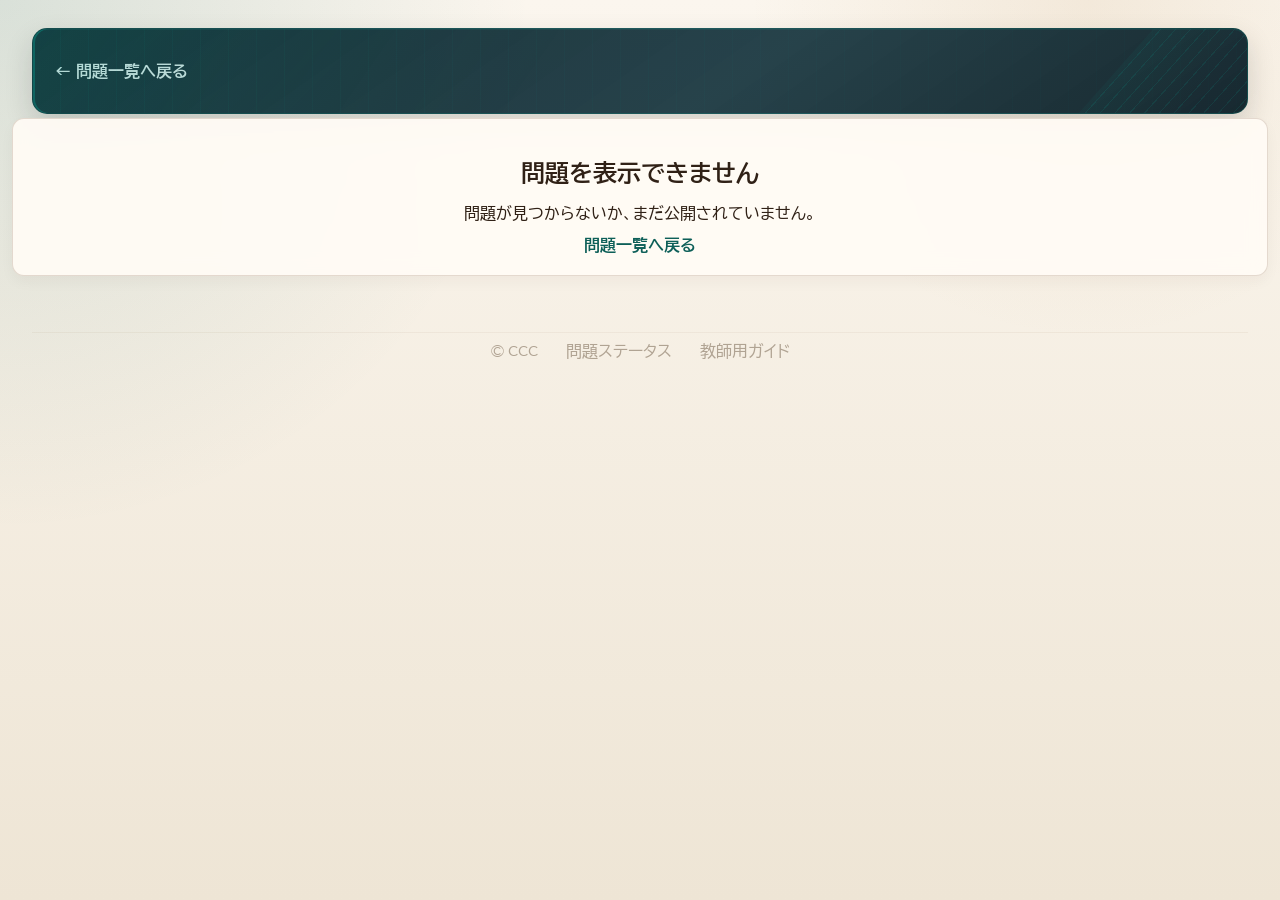
==== commit b4bf4b77: "ガイド更新" ====
--- a/problem.html
+++ b/problem.html
@@ -117,7 +117,11 @@
   </main>
   <footer class="site-footer">
     <div class="site-footer-inner">
-      <p id="global-footer-copyright" class="site-footer-copy">© CCC</p>
+      <p class="site-footer-line">
+        <span id="global-footer-copyright" class="site-footer-copy">© CCC</span>
+        <a id="global-footer-validation-link" class="site-footer-link" href="validate.php">問題ステータス</a>
+        <a id="global-footer-teacher-guide-link" class="site-footer-link" href="teacher-guide.php">教師用ガイド</a>
+      </p>
     </div>
   </footer>
 </body>
--- a/assets/problem-page.css
+++ b/assets/problem-page.css
@@ -145,9 +145,14 @@
   font-size: 1.02rem;
 }
 
+/* Markdown headings are intentionally rendered one level lower:
+   # -> h2, ## -> h3, ### -> h4, #### -> h5, ##### -> h6 */
 .problem-body h1,
 .problem-body h2,
-.problem-body h3 {
+.problem-body h3,
+.problem-body h4,
+.problem-body h5,
+.problem-body h6 {
   line-height: 1.18;
   margin-top: 1.45em;
   letter-spacing: -0.02em;
@@ -158,12 +163,46 @@
   font-size: 1.45rem;
 }
 
+/* Main body.md / guide.md section heading (`## ...`) */
 .problem-body h3 {
   margin-bottom: 0.18em;
 }
 
 .teacher-guide-accordion .teacher-guide-summary {
   margin: 0;
+}
+
+/* Nested body.md / guide.md subsection heading (`### ...`) */
+.problem-body h4 {
+  margin-bottom: 0.18em;
+  font-size: 1.12rem;
+}
+
+.problem-body h5,
+.problem-body h6 {
+  margin-bottom: 0.18em;
+  font-size: 1rem;
+}
+
+.problem-body h4 + p,
+.problem-body h4 + ul,
+.problem-body h4 + ol,
+.problem-body h4 + pre,
+.problem-body h4 + table {
+  margin-top: 0.55em;
+}
+
+.problem-body h5 + p,
+.problem-body h5 + ul,
+.problem-body h5 + ol,
+.problem-body h5 + pre,
+.problem-body h5 + table,
+.problem-body h6 + p,
+.problem-body h6 + ul,
+.problem-body h6 + ol,
+.problem-body h6 + pre,
+.problem-body h6 + table {
+  margin-top: 0.55em;
 }
 
 .problem-body h3 + p,
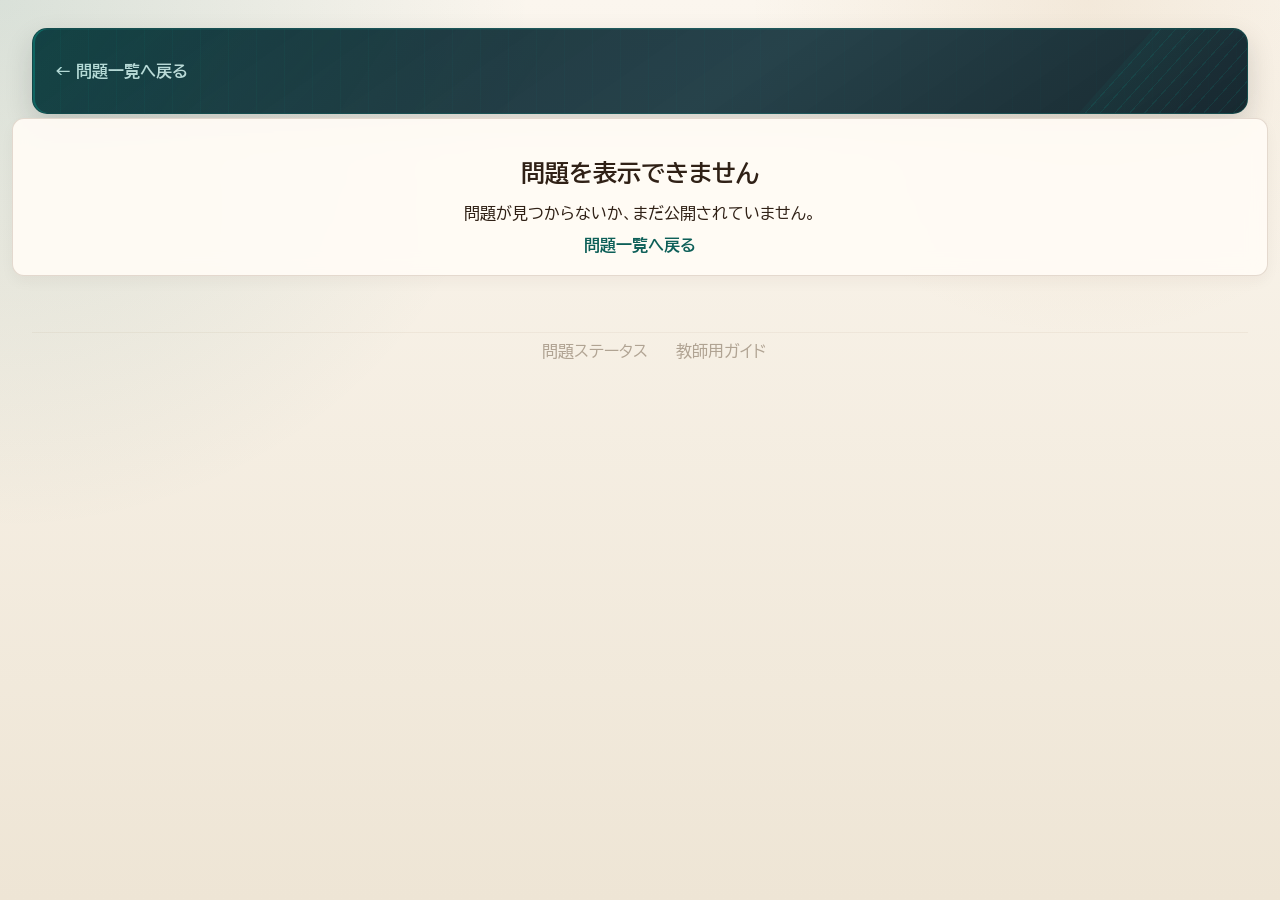
==== commit 49f7b769: "update" ====
--- a/problem.html
+++ b/problem.html
@@ -6,6 +6,11 @@
   <meta name="robots" content="noindex, nofollow, noarchive">
   <meta name="theme-color" content="#0d2e3a">
   <title>CCC Problem</title>
+  <link rel="icon" href="favicon.ico" sizes="any">
+  <link rel="icon" type="image/svg+xml" href="favicon.svg">
+  <link rel="icon" type="image/png" sizes="96x96" href="favicon-96x96.png">
+  <link rel="apple-touch-icon" sizes="180x180" href="apple-touch-icon.png">
+  <link rel="manifest" href="site.webmanifest">
   <script src="assets/theme-init.js"></script>
   <script src="assets/prism-init.js"></script>
   <link rel="preconnect" href="https://fonts.googleapis.com">
@@ -118,7 +123,7 @@
   <footer class="site-footer">
     <div class="site-footer-inner">
       <p class="site-footer-line">
-        <span id="global-footer-copyright" class="site-footer-copy">© CCC</span>
+        <span id="global-footer-copyright" class="site-footer-copy"></span>
         <a id="global-footer-validation-link" class="site-footer-link" href="validate.php">問題ステータス</a>
         <a id="global-footer-teacher-guide-link" class="site-footer-link" href="teacher-guide.php">教師用ガイド</a>
       </p>
--- a/assets/app.css
+++ b/assets/app.css
@@ -24,10 +24,12 @@
   --surface-list-panel: linear-gradient(180deg, rgba(255, 253, 248, 0.98), rgba(255, 249, 242, 0.96));
   --surface-content-panel: linear-gradient(180deg, rgba(255, 255, 255, 0.98), rgba(252, 245, 235, 0.95));
   --surface-editor-panel: linear-gradient(180deg, rgba(255, 252, 247, 0.98), rgba(247, 241, 230, 0.95));
-  --surface-code-editor: #fffdfa;
-  --surface-result-section: rgba(255, 255, 255, 0.52);
-  --surface-result-card: #fff;
-  --surface-example-card: rgba(255, 255, 255, 0.88);
+    --surface-code-editor: #fffdfa;
+    --surface-result-section: rgba(255, 255, 255, 0.52);
+    --surface-result-card: #fff;
+    --surface-result-card-actual-output: #fdf1ee;
+    --line-result-card-actual-output: rgba(184, 92, 72, 0.28);
+    --surface-example-card: rgba(255, 255, 255, 0.88);
   --example-card-border: rgba(131, 103, 75, 0.18);
   --surface-problem-card: linear-gradient(180deg, rgba(255, 255, 255, 0.98), rgba(255, 248, 239, 0.96));
   --surface-problem-card-hover: linear-gradient(180deg, rgba(255, 255, 255, 0.99), rgba(249, 244, 236, 0.98));
@@ -81,11 +83,11 @@
   --understanding-choice-3-bg: #dff0e6;
   --understanding-choice-3-border: rgba(54, 111, 79, 0.28);
   --understanding-choice-3-text: #215f3c;
-  --difficulty-1-bg: #e5f2ea;
+  --difficulty-1-bg: #d8efe2;
   --difficulty-1-text: var(--text);
-  --difficulty-2-bg: #fff0d9;
+  --difficulty-2-bg: #ffe6bf;
   --difficulty-2-text: var(--text);
-  --difficulty-3-bg: #f9e1db;
+  --difficulty-3-bg: #f5d1c8;
   --difficulty-3-text: var(--text);
   --difficulty-unset-bg: #ece7dd;
   --lecture-unset-bg: #ece7dd;
@@ -152,10 +154,12 @@
   --surface-list-panel: linear-gradient(180deg, rgba(25, 33, 40, 0.98), rgba(20, 27, 34, 0.95));
   --surface-content-panel: linear-gradient(180deg, rgba(27, 35, 42, 0.98), rgba(21, 28, 35, 0.96));
   --surface-editor-panel: linear-gradient(180deg, rgba(25, 33, 40, 0.98), rgba(20, 27, 34, 0.95));
-  --surface-code-editor: #171f27;
-  --surface-result-section: rgba(16, 21, 27, 0.56);
-  --surface-result-card: rgba(27, 35, 42, 0.92);
-  --surface-example-card: rgba(25, 33, 40, 0.88);
+    --surface-code-editor: #171f27;
+    --surface-result-section: rgba(16, 21, 27, 0.56);
+    --surface-result-card: rgba(27, 35, 42, 0.92);
+    --surface-result-card-actual-output: rgba(67, 39, 42, 0.92);
+    --line-result-card-actual-output: rgba(221, 132, 116, 0.3);
+    --surface-example-card: rgba(25, 33, 40, 0.88);
   --example-card-border: rgba(131, 171, 166, 0.18);
   --surface-problem-card: linear-gradient(180deg, rgba(29, 37, 45, 0.98), rgba(22, 29, 36, 0.96));
   --surface-problem-card-hover: linear-gradient(180deg, rgba(32, 41, 49, 0.99), rgba(24, 32, 39, 0.98));
@@ -209,11 +213,11 @@
   --understanding-choice-3-bg: rgba(42, 110, 78, 0.56);
   --understanding-choice-3-border: rgba(178, 236, 208, 0.24);
   --understanding-choice-3-text: #eafff4;
-  --difficulty-1-bg: rgba(54, 124, 87, 0.52);
+  --difficulty-1-bg: rgba(54, 124, 87, 0.62);
   --difficulty-1-text: #effdf4;
-  --difficulty-2-bg: rgba(168, 128, 32, 0.52);
+  --difficulty-2-bg: rgba(168, 128, 32, 0.62);
   --difficulty-2-text: #fff6dc;
-  --difficulty-3-bg: rgba(160, 72, 88, 0.52);
+  --difficulty-3-bg: rgba(160, 72, 88, 0.62);
   --difficulty-3-text: #fff0f3;
   --difficulty-unset-bg: #24303a;
   --lecture-unset-bg: #24303a;
@@ -573,10 +577,21 @@
   align-items: center;
   border-radius: 10px;
   padding: 7px 11px;
-  background: var(--lecture-badge-bg);
-  color: var(--text);
+  background: var(--lecture-chip-bg, var(--lecture-badge-bg));
+  color: var(--lecture-chip-color, var(--text));
   font-size: 0.9rem;
   white-space: nowrap;
+  border-color: var(--lecture-chip-border, transparent);
+}
+.lecture-badge-coded {
+  background: hsl(var(--lecture-hue) 26% 87%);
+  color: hsl(var(--lecture-hue) 42% 28%);
+  border-color: hsl(var(--lecture-hue) 34% 62% / 0.88);
+}
+html[data-theme="dark"] .lecture-badge-coded {
+  background: hsl(var(--lecture-hue) 22% 30% / 0.96);
+  color: hsl(var(--lecture-hue) 50% 90%);
+  border-color: hsl(var(--lecture-hue) 28% 46% / 0.82);
 }
 .problem-number-meta {
   display: inline-flex;
@@ -616,6 +631,16 @@
 .difficulty-2 { background: var(--difficulty-2-bg); color: var(--difficulty-2-text); }
 .difficulty-3 { background: var(--difficulty-3-bg); color: var(--difficulty-3-text); }
 .difficulty-unset { background: var(--difficulty-unset-bg); }
+.difficulty-1,
+.difficulty-2,
+.difficulty-3 {
+  border-color: rgba(82, 64, 42, 0.16);
+}
+html[data-theme="dark"] .difficulty-1,
+html[data-theme="dark"] .difficulty-2,
+html[data-theme="dark"] .difficulty-3 {
+  border-color: rgba(228, 235, 234, 0.14);
+}
 .checkbox-field { align-items: center; flex-direction: row; gap: 10px; font-weight: 600; }
 .solved-toggle {
   display: inline-flex;
@@ -904,7 +929,7 @@
     margin: 0;
   }
   .section-kicker {
-    margin-bottom: 4px;
+    margin-bottom: 6px;
   }
   .field span {
     margin-bottom: 4px;
--- a/assets/problem-page.css
+++ b/assets/problem-page.css
@@ -220,6 +220,27 @@
 .problem-body ul,
 .problem-body ol {
   padding-left: 1.35em;
+}
+
+.problem-body hr {
+  margin: 1.15em 0;
+  border: 0;
+  border-top: 1px solid var(--line);
+}
+
+.problem-body blockquote {
+  margin: 1em 0;
+  padding: 0.05em 0 0.05em 1em;
+  border-left: 3px solid var(--border-field-focus);
+  color: var(--muted);
+}
+
+.problem-body blockquote > :first-child {
+  margin-top: 0;
+}
+
+.problem-body blockquote > :last-child {
+  margin-bottom: 0;
 }
 
 .problem-body li > ul,
@@ -653,6 +674,11 @@
   background: var(--surface-result-card);
 }
 
+.result-card-actual-output {
+  background: var(--surface-result-card-actual-output);
+  border-color: var(--line-result-card-actual-output);
+}
+
 .result-card h3 {
   margin: 2px 0 10px;
 }
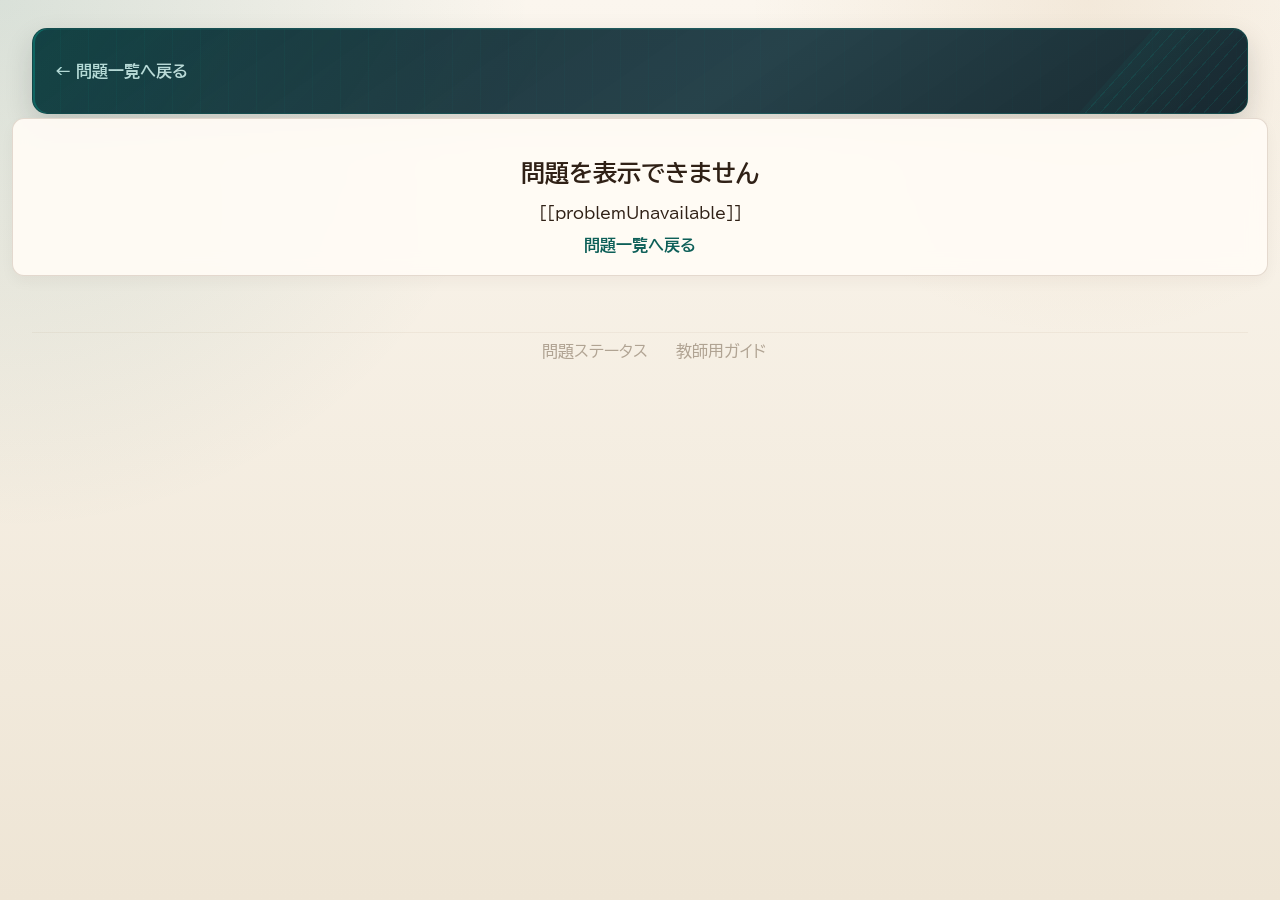
==== commit b1430cb5: "Update problem.html" ====
--- a/problem.html
+++ b/problem.html
@@ -5,12 +5,12 @@
   <meta name="viewport" content="width=device-width, initial-scale=1">
   <meta name="robots" content="noindex, nofollow, noarchive">
   <meta name="theme-color" content="#0d2e3a">
-  <title>CCC Problem</title>
+  <title>CCC</title>
   <link rel="icon" href="favicon.ico" sizes="any">
-  <link rel="icon" type="image/svg+xml" href="favicon.svg">
-  <link rel="icon" type="image/png" sizes="96x96" href="favicon-96x96.png">
-  <link rel="apple-touch-icon" sizes="180x180" href="apple-touch-icon.png">
-  <link rel="manifest" href="site.webmanifest">
+  <link rel="icon" type="image/svg+xml" href="favicon/favicon.svg">
+  <link rel="icon" type="image/png" sizes="96x96" href="favicon/favicon-96x96.png">
+  <link rel="apple-touch-icon" sizes="180x180" href="favicon/apple-touch-icon.png">
+  <link rel="manifest" href="favicon/site.webmanifest">
   <script src="assets/theme-init.js"></script>
   <script src="assets/prism-init.js"></script>
   <link rel="preconnect" href="https://fonts.googleapis.com">
@@ -85,6 +85,10 @@
             <h2 id="code-editor-title">コード入力</h2>
           </div>
 
+          <div id="text-answer-panel" class="text-answer-panel" hidden>
+            <div id="text-questions" class="text-question-list"></div>
+          </div>
+
           <textarea id="code-editor" class="code-editor" spellcheck="false" wrap="off"></textarea>
 
           <div class="editor-actions">
--- a/assets/app.css
+++ b/assets/app.css
@@ -42,6 +42,8 @@
   --surface-button-primary-hover: #0b4f4a;
   --surface-button-secondary: #ece7dd;
   --surface-button-secondary-hover: #e4ddd0;
+  --inline-code-bg: rgba(131, 103, 75, 0.10);
+  --inline-code-text: #3d2a1d;
   --button-primary-border: rgba(13, 95, 88, 0.28);
   --button-primary-text: var(--accent-strong);
   --button-primary-hover-border: rgba(7, 52, 48, 0.62);
@@ -172,6 +174,8 @@
   --surface-button-primary-hover: #25625c;
   --surface-button-secondary: #23303b;
   --surface-button-secondary-hover: #2b3945;
+  --inline-code-bg: rgba(131, 171, 166, 0.14);
+  --inline-code-text: #f0fbf9;
   --button-primary-border: rgba(102, 221, 209, 0.28);
   --button-primary-text: #dcf6f2;
   --button-primary-hover-border: rgba(102, 221, 209, 0.44);
@@ -417,6 +421,25 @@
   border-radius: 0;
 }
 .hero-card h1 { margin: 0; font-size: clamp(2rem, 4vw, 3rem); line-height: 0.98; letter-spacing: -0.03em; }
+.hero-reset-trigger {
+  appearance: none;
+  border: 0;
+  padding: 0;
+  background: transparent;
+  color: inherit;
+  font: inherit;
+  line-height: inherit;
+  letter-spacing: inherit;
+  text-align: left;
+  cursor: pointer;
+}
+
+.hero-reset-trigger:hover,
+.hero-reset-trigger:focus-visible {
+  outline: none;
+  color: inherit;
+  opacity: 0.92;
+}
 .hero-card:not(.hero-card-compact) .eyebrow {
   color: #5ddcd0;
   font-weight: 700;
@@ -922,6 +945,9 @@
   .hero-card:not(.hero-card-compact) h1 {
     margin: 0;
   }
+  .hero-card:not(.hero-card-compact) {
+    cursor: pointer;
+  }
   .panel-heading {
     gap: 10px;
   }
--- a/assets/problem-page.css
+++ b/assets/problem-page.css
@@ -320,6 +320,15 @@
   font-family: var(--font-code);
 }
 
+.problem-body :not(pre) > code,
+.example-block :not(pre) > code,
+.result-details :not(pre) > code {
+  padding: 0.08em 0.35em;
+  border-radius: 0.35em;
+  background: var(--inline-code-bg);
+  color: var(--inline-code-text);
+}
+
 .problem-body pre code,
 .example-block pre code,
 .result-details pre code {
@@ -377,16 +386,26 @@
   font-style: italic;
 }
 
+.problem-body .table-scroll {
+  width: 100%;
+  max-width: 100%;
+  overflow-x: auto;
+  overflow-y: hidden;
+  margin: 16px 0;
+}
+
 .problem-body table {
-  width: 100%;
+  width: auto;
+  min-width: 100%;
   border-collapse: collapse;
-  margin: 16px 0;
+  margin: 0;
 }
 
 .problem-body th,
 .problem-body td {
   border: 1px solid var(--line);
   padding: 10px;
+  min-width: 4.5em;
   text-align: left;
 }
 
@@ -477,6 +496,51 @@
 .editor-panel .panel-heading h2,
 .result-section .panel-heading h2 {
   margin: 0;
+}
+
+.text-answer-panel {
+  display: grid;
+  gap: 14px;
+}
+
+.text-question-list {
+  display: grid;
+  gap: 12px;
+}
+
+.text-question-card {
+  border: 1px solid var(--line);
+  border-radius: 10px;
+  padding: 12px 14px;
+  background: var(--surface-result-card);
+}
+
+.text-question-card h3 {
+  margin: 0 0 8px;
+  font-size: 1rem;
+}
+
+.text-question-card p {
+  margin: 0 0 10px;
+  line-height: 1.65;
+}
+
+.text-answer-input {
+  width: 100%;
+  border: 1px solid var(--border-field);
+  border-radius: 8px;
+  background: var(--surface-field);
+  color: var(--text);
+  padding: 11px 13px;
+  font: inherit;
+  transition: border-color 0.18s ease, box-shadow 0.18s ease, background-color 0.18s ease;
+}
+
+.text-answer-input:focus {
+  outline: none;
+  border-color: var(--border-field-focus);
+  box-shadow: 0 0 0 4px var(--focus-ring);
+  background: var(--surface-field-focus);
 }
 
 .code-editor {
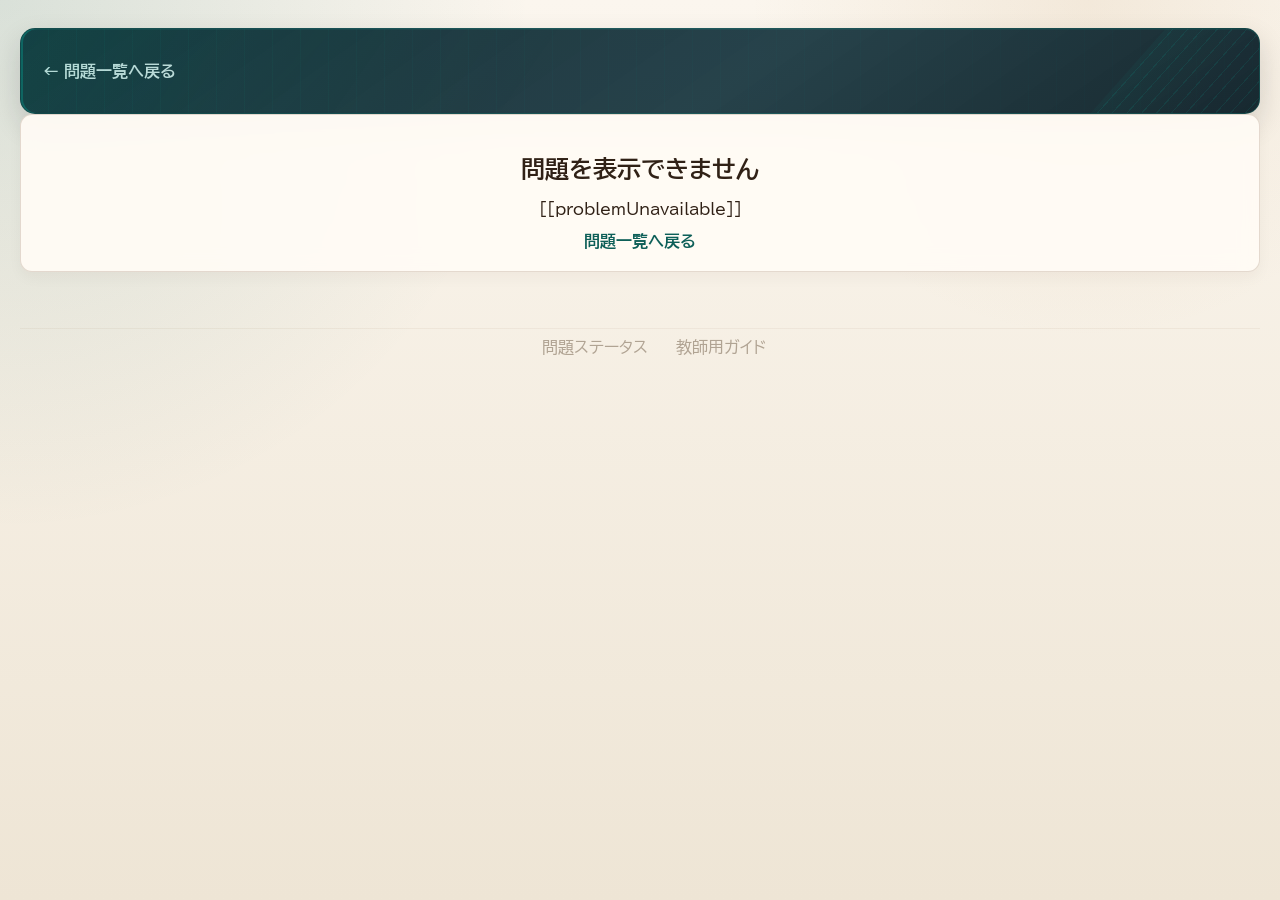
==== commit f9db2442: "キャッシュバスター" ====
--- a/problem.html
+++ b/problem.html
@@ -6,27 +6,27 @@
   <meta name="robots" content="noindex, nofollow, noarchive">
   <meta name="theme-color" content="#0d2e3a">
   <title>CCC</title>
-  <link rel="icon" href="favicon.ico" sizes="any">
-  <link rel="icon" type="image/svg+xml" href="favicon/favicon.svg">
-  <link rel="icon" type="image/png" sizes="96x96" href="favicon/favicon-96x96.png">
-  <link rel="apple-touch-icon" sizes="180x180" href="favicon/apple-touch-icon.png">
-  <link rel="manifest" href="favicon/site.webmanifest">
-  <script src="assets/theme-init.js"></script>
-  <script src="assets/prism-init.js"></script>
+  <link rel="icon" href="favicon.ico?v=0.9.3" sizes="any">
+  <link rel="icon" type="image/svg+xml" href="favicon/favicon.svg?v=0.9.3">
+  <link rel="icon" type="image/png" sizes="96x96" href="favicon/favicon-96x96.png?v=0.9.3">
+  <link rel="apple-touch-icon" sizes="180x180" href="favicon/apple-touch-icon.png?v=0.9.3">
+  <link rel="manifest" href="favicon/site.webmanifest?v=0.9.3">
+  <script src="assets/theme-init.js?v=0.9.3"></script>
+  <script src="assets/prism-init.js?v=0.9.3"></script>
   <link rel="preconnect" href="https://fonts.googleapis.com">
   <link rel="preconnect" href="https://fonts.gstatic.com" crossorigin>
   <link href="https://fonts.googleapis.com/css2?family=BIZ+UDPGothic:wght@400;700&display=swap" rel="stylesheet">
-  <link rel="stylesheet" href="assets/app.css">
-  <link rel="stylesheet" href="assets/problem-page.css">
-  <script defer src="assets/tooltip.js"></script>
-  <script defer src="assets/vendor/prism/prism-core.min.js"></script>
-  <script defer src="assets/vendor/prism/prism-clike.min.js"></script>
-  <script defer src="assets/vendor/prism/prism-c.min.js"></script>
-  <script defer src="assets/vendor/prism/prism-cpp.min.js"></script>
-  <script defer src="assets/vendor/prism/prism-python.min.js"></script>
-  <script defer src="assets/common.js"></script>
-  <script defer src="assets/code-editor.js"></script>
-  <script defer src="assets/problem.js"></script>
+  <link rel="stylesheet" href="assets/app.css?v=0.9.3">
+  <link rel="stylesheet" href="assets/problem-page.css?v=0.9.3">
+  <script defer src="assets/tooltip.js?v=0.9.3"></script>
+  <script defer src="assets/vendor/prism/prism-core.min.js?v=0.9.3"></script>
+  <script defer src="assets/vendor/prism/prism-clike.min.js?v=0.9.3"></script>
+  <script defer src="assets/vendor/prism/prism-c.min.js?v=0.9.3"></script>
+  <script defer src="assets/vendor/prism/prism-cpp.min.js?v=0.9.3"></script>
+  <script defer src="assets/vendor/prism/prism-python.min.js?v=0.9.3"></script>
+  <script defer src="assets/common.js?v=0.9.3"></script>
+  <script defer src="assets/code-editor.js?v=0.9.3"></script>
+  <script defer src="assets/problem.js?v=0.9.3"></script>
 </head>
 <body class="page-shell">
   <header class="site-header compact-header">
--- a/assets/app.css
+++ b/assets/app.css
@@ -264,9 +264,140 @@
   --syntax-punctuation-color: #dce6eb;
 }
 
+html[data-theme="frost"] {
+  color-scheme: light;
+  --bg: #e6f1ff;
+  --panel: rgba(255, 255, 255, 0.95);
+  --panel-strong: #eef6ff;
+  --panel-muted: #edf4ff;
+  --text: #16324e;
+  --muted: #67809c;
+  --line: rgba(87, 126, 168, 0.18);
+  --accent: #2c7df0;
+  --accent-soft: #deedff;
+  --accent-strong: #155fd1;
+  --danger-soft: #ffe5e9;
+  --warn-soft: #fff3d8;
+  --shadow: 0 14px 30px rgba(31, 92, 170, 0.10);
+  --shadow-soft: 0 5px 12px rgba(31, 92, 170, 0.07);
+  --page-glow-left: rgba(69, 144, 255, 0.18);
+  --page-glow-right: rgba(123, 205, 255, 0.16);
+  --page-bg-top: #f7fbff;
+  --footer-line: rgba(87, 126, 168, 0.14);
+  --surface-filter-panel: linear-gradient(180deg, rgba(255, 255, 255, 0.99), rgba(244, 249, 255, 0.96));
+  --surface-list-panel: linear-gradient(180deg, rgba(255, 255, 255, 0.99), rgba(246, 250, 255, 0.97));
+  --surface-content-panel: linear-gradient(180deg, rgba(255, 255, 255, 0.99), rgba(242, 248, 255, 0.96));
+  --surface-editor-panel: linear-gradient(180deg, rgba(255, 255, 255, 0.99), rgba(241, 247, 255, 0.96));
+  --surface-code-editor: #fcfeff;
+  --surface-result-section: rgba(255, 255, 255, 0.60);
+  --surface-result-card: #ffffff;
+  --surface-result-card-actual-output: #fff0f2;
+  --line-result-card-actual-output: rgba(214, 111, 129, 0.24);
+  --surface-example-card: rgba(255, 255, 255, 0.92);
+  --example-card-border: rgba(87, 126, 168, 0.16);
+  --surface-problem-card: linear-gradient(180deg, rgba(255, 255, 255, 0.99), rgba(243, 248, 255, 0.97));
+  --surface-problem-card-hover: linear-gradient(180deg, rgba(255, 255, 255, 1), rgba(238, 246, 255, 0.99));
+  --surface-chip-option: rgba(255, 255, 255, 0.82);
+  --surface-field: rgba(255, 255, 255, 0.94);
+  --surface-field-focus: #ffffff;
+  --surface-code-block: #152236;
+  --surface-code-block-text: #f6fbff;
+  --surface-button-primary: #e4f0ff;
+  --surface-button-primary-hover: #1f6ddd;
+  --surface-button-secondary: #eff4fb;
+  --surface-button-secondary-hover: #e2ebf7;
+  --inline-code-bg: rgba(44, 125, 240, 0.10);
+  --inline-code-text: #0f4f9b;
+  --button-primary-border: rgba(44, 125, 240, 0.26);
+  --button-primary-text: #1356b8;
+  --button-primary-hover-border: rgba(21, 95, 209, 0.48);
+  --button-primary-hover-text: #edf6ff;
+  --button-secondary-border: rgba(87, 126, 168, 0.18);
+  --button-secondary-hover-border: rgba(44, 125, 240, 0.20);
+  --border-panel-accent: rgba(44, 125, 240, 0.14);
+  --border-field: rgba(87, 126, 168, 0.20);
+  --border-field-focus: rgba(44, 125, 240, 0.38);
+  --border-problem-card: rgba(87, 126, 168, 0.15);
+  --border-problem-card-hover: rgba(44, 125, 240, 0.24);
+  --border-chip-option: rgba(87, 126, 168, 0.18);
+  --shadow-problem-card: 0 2px 8px rgba(31, 92, 170, 0.05);
+  --shadow-problem-card-hover: 0 4px 12px rgba(31, 92, 170, 0.08);
+  --focus-ring: rgba(44, 125, 240, 0.12);
+  --image-shadow: 0 6px 14px rgba(31, 92, 170, 0.10);
+  --copy-button-border: rgba(76, 142, 227, 0.20);
+  --copy-button-bg: rgba(76, 142, 227, 0.06);
+  --copy-button-hover-border: rgba(76, 142, 227, 0.32);
+  --copy-button-hover-bg: rgba(76, 142, 227, 0.12);
+  --copy-button-copied-border: rgba(84, 185, 219, 0.38);
+  --copy-button-copied-bg: rgba(84, 185, 219, 0.14);
+  --solved-circle-bg: rgba(255, 255, 255, 0.82);
+  --solved-circle-stroke: rgba(87, 126, 168, 0.34);
+  --solved-hover-fill: rgba(44, 125, 240, 0.08);
+  --solved-hover-stroke: rgba(44, 125, 240, 0.45);
+  --solved-checked-fill: #28b8c9;
+  --understanding-select-active-border: rgba(44, 125, 240, 0.28);
+  --understanding-select-active-bg: rgba(246, 250, 255, 0.98);
+  --understanding-choice-border: rgba(87, 126, 168, 0.18);
+  --understanding-choice-bg: rgba(255, 255, 255, 0.90);
+  --understanding-choice-hover-border: rgba(44, 125, 240, 0.24);
+  --understanding-choice-1-bg: #ffe5ea;
+  --understanding-choice-1-border: rgba(214, 111, 129, 0.24);
+  --understanding-choice-1-text: #a24f61;
+  --understanding-choice-2-bg: #fff3d8;
+  --understanding-choice-2-border: rgba(181, 140, 56, 0.24);
+  --understanding-choice-2-text: #8f6e20;
+  --understanding-choice-3-bg: #e3f6ff;
+  --understanding-choice-3-border: rgba(61, 158, 209, 0.24);
+  --understanding-choice-3-text: #1a79a1;
+  --difficulty-1-bg: #e0f4ff;
+  --difficulty-1-text: var(--text);
+  --difficulty-2-bg: #fff1d6;
+  --difficulty-2-text: var(--text);
+  --difficulty-3-bg: #ffe4ea;
+  --difficulty-3-text: var(--text);
+  --difficulty-unset-bg: #e9eef6;
+  --lecture-unset-bg: #e9eef6;
+  --lecture-badge-bg: #edf4ff;
+  --understanding-marker-unset-bg: #dfe9f6;
+  --understanding-marker-unset-border: rgba(87, 126, 168, 0.28);
+  --understanding-marker-1-bg: #f0a0b2;
+  --understanding-marker-1-border: rgba(214, 111, 129, 0.34);
+  --understanding-marker-2-bg: #f0d37a;
+  --understanding-marker-2-border: rgba(181, 140, 56, 0.32);
+  --understanding-marker-3-bg: #7bd9f3;
+  --understanding-marker-3-border: rgba(61, 158, 209, 0.32);
+  --problem-number-color: rgba(103, 128, 156, 0.74);
+  --problem-number-meta-color: rgba(103, 128, 156, 0.82);
+  --compiler-error-color: #d24f6f;
+  --compiler-warning-color: #bf8d16;
+  --result-section-border: rgba(87, 126, 168, 0.16);
+  --status-border: rgba(87, 126, 168, 0.10);
+  --status-muted-bg: #edf3fb;
+  --status-muted-icon: #5e7995;
+  --status-success-bg: #e2f8fb;
+  --status-warning-bg: #fff3d8;
+  --status-error-bg: #ffe8ee;
+  --status-success-icon: #1491a4;
+  --status-error-icon: #c45e78;
+  --status-warning-icon: #9b7318;
+  --tooltip-bg: rgba(255, 255, 255, 0.98);
+  --tooltip-border: rgba(87, 126, 168, 0.18);
+  --tooltip-text: #28425e;
+  --tooltip-shadow: 0 8px 18px rgba(31, 92, 170, 0.10);
+  --spinner-track: rgba(44, 125, 240, 0.18);
+  --accordion-arrow: rgba(22, 50, 78, 0.76);
+  --syntax-comment-color: #7f95af;
+  --syntax-keyword-color: #2c7df0;
+  --syntax-string-color: #0ea5b9;
+  --syntax-number-color: #e07c53;
+  --syntax-function-color: #3d68d7;
+  --syntax-type-color: #0d8f8e;
+  --syntax-operator-color: #c9d8e6;
+  --syntax-punctuation-color: #c9d8e6;
+}
+
 * { box-sizing: border-box; }
 [hidden] { display: none !important; }
-html { scroll-behavior: smooth; }
 body {
   margin: 0;
   background:
@@ -279,11 +410,11 @@
 a { color: var(--accent); }
 button, input, select, textarea { font: inherit; }
 .page-shell { min-height: 100vh; }
-.site-header { padding: 28px 20px 10px; }
-.site-header-inner { width: min(1360px, calc(100% - 24px)); margin: 0 auto; }
-.site-footer { padding: 0 20px 32px; }
+.site-header { padding: 28px 0 6px; }
+.site-header-inner { width: min(1360px, calc(100% - 40px)); margin: 0 auto; }
+.site-footer { padding: 0 0 32px; }
 .site-footer-inner {
-  width: min(1360px, calc(100% - 24px));
+  width: min(1360px, calc(100% - 40px));
   margin: 0 auto;
   padding-top: 10px;
   border-top: 1px solid var(--footer-line);
@@ -341,8 +472,8 @@
   visibility: hidden;
 }
 .compact-header { padding-bottom: 0; }
-.content-stack { width: min(1360px, calc(100% - 24px)); margin: 0 auto; padding: 14px 0 56px; }
-.compact-header + .content-stack { padding-top: 4px; }
+.content-stack { width: min(1360px, calc(100% - 40px)); margin: 0 auto; padding: 12px 0 56px; }
+.compact-header + .content-stack { padding-top: 0; }
 .eyebrow { margin: 0 0 8px; color: var(--muted); font-size: 0.85rem; letter-spacing: 0.08em; text-transform: uppercase; }
 .section-kicker { margin: 0 0 6px; color: var(--accent); font-size: 0.78rem; font-weight: 700; letter-spacing: 0.12em; text-transform: uppercase; }
 .page-lead, .muted-text { color: var(--muted); }
@@ -365,7 +496,7 @@
   border-color: rgba(0, 195, 172, 0.24);
   background: linear-gradient(148deg, #071d24 0%, #0d2e3a 55%, #071820 100%);
   box-shadow:
-    0 22px 52px rgba(0, 0, 0, 0.40),
+    0 16px 36px rgba(0, 0, 0, 0.30),
     inset 3px 0 0 rgba(0, 195, 172, 0.42),
     inset 0 1px 0 rgba(0, 195, 172, 0.14);
   border-radius: 14px;
@@ -538,6 +669,76 @@
   align-items: center;
 }
 .hero-card-compact h1 { font-size: 1.5rem; }
+html[data-theme="frost"] .hero-card:not(.hero-card-compact) {
+  border-color: rgba(107, 174, 255, 0.42);
+  background:
+    linear-gradient(180deg, rgba(255, 255, 255, 0.98), rgba(238, 246, 255, 0.97)),
+    linear-gradient(135deg, rgba(89, 172, 255, 0.18), transparent 60%);
+  box-shadow:
+    0 14px 28px rgba(58, 126, 196, 0.12),
+    inset 0 1px 0 rgba(255, 255, 255, 0.92);
+}
+html[data-theme="frost"] .hero-card:not(.hero-card-compact)::before {
+  background:
+    linear-gradient(128deg, rgba(105, 184, 255, 0.18) 0%, transparent 46%),
+    repeating-linear-gradient(
+      0deg,
+      transparent 0px, transparent 24px,
+      rgba(105, 184, 255, 0.08) 24px, rgba(105, 184, 255, 0.08) 25px
+    ),
+    repeating-linear-gradient(
+      90deg,
+      transparent 0px, transparent 24px,
+      rgba(105, 184, 255, 0.06) 24px, rgba(105, 184, 255, 0.06) 25px
+    );
+  mask-image: linear-gradient(148deg,
+    rgba(0, 0, 0, 1) 0%,
+    rgba(0, 0, 0, 0.78) 52%,
+    rgba(0, 0, 0, 0.10) 100%
+  );
+}
+html[data-theme="frost"] .hero-card:not(.hero-card-compact)::after {
+  background:
+    repeating-linear-gradient(
+      -48deg,
+      rgba(89, 172, 255, 0.14) 0px, rgba(89, 172, 255, 0.14) 1px,
+      transparent 1px, transparent 13px
+    ),
+    linear-gradient(135deg, rgba(132, 214, 255, 0.16) 0%, transparent 72%);
+}
+html[data-theme="frost"] .hero-card:not(.hero-card-compact) .eyebrow {
+  color: #3c8fff;
+}
+html[data-theme="frost"] .hero-card:not(.hero-card-compact) h1 {
+  color: #163c66;
+  text-shadow: 0 1px 0 rgba(255, 255, 255, 0.65);
+}
+html[data-theme="frost"] .hero-card:not(.hero-card-compact) .page-lead {
+  color: rgba(32, 72, 112, 0.80);
+}
+html[data-theme="frost"] .hero-card-compact {
+  border-color: rgba(107, 174, 255, 0.32);
+  background:
+    linear-gradient(180deg, rgba(255, 255, 255, 0.98), rgba(241, 248, 255, 0.96)),
+    linear-gradient(135deg, rgba(89, 172, 255, 0.12), transparent 68%);
+  box-shadow:
+    0 10px 20px rgba(58, 126, 196, 0.10),
+    inset 0 1px 0 rgba(255, 255, 255, 0.92);
+}
+html[data-theme="frost"] .hero-card-compact::before {
+  background:
+    linear-gradient(125deg, rgba(105, 184, 255, 0.14) 0%, transparent 42%),
+    repeating-linear-gradient(
+      90deg,
+      transparent 0px, transparent 27px,
+      rgba(105, 184, 255, 0.06) 27px, rgba(105, 184, 255, 0.06) 28px
+    );
+}
+html[data-theme="frost"] .hero-card-compact .eyebrow,
+html[data-theme="frost"] .hero-card-compact .back-link,
+html[data-theme="frost"] .hero-card-compact h1 {
+  color: #1b4675;
+}
 .panel {
   background: var(--panel);
   border: 1px solid var(--line);
@@ -756,6 +957,13 @@
   border-color: var(--understanding-select-active-border);
   background: var(--understanding-select-active-bg);
 }
+html[data-visual-effects="reduced"] .success-banner.result-status-banner-celebrate,
+html[data-visual-effects="reduced"] .success-banner.result-status-banner-celebrate .result-status-icon,
+html[data-visual-effects="reduced"] .solved-toggle-animate .solved-toggle-input:checked + .solved-toggle-icon svg,
+html[data-visual-effects="reduced"] .understanding-select-wrap-animate,
+html[data-visual-effects="reduced"] .understanding-select-wrap-animate .understanding-marker {
+  animation: none;
+}
 .understanding-marker {
   width: 14px;
   height: 14px;
@@ -827,6 +1035,12 @@
 .success-banner { background: var(--status-success-bg); }
 .warning-banner { background: var(--status-warning-bg); }
 .error-banner { background: var(--status-error-bg); }
+.success-banner.result-status-banner-celebrate {
+  animation: accepted-banner-glow 0.95s ease-out;
+}
+.success-banner.result-status-banner-celebrate .result-status-icon {
+  animation: accepted-icon-pop 0.72s cubic-bezier(0.22, 1, 0.36, 1);
+}
 .understanding-choice {
   display: inline-flex;
   align-items: center;
@@ -870,6 +1084,26 @@
 .back-link, .primary-link { font-weight: 600; text-decoration: none; }
 .error-panel { text-align: center; }
 @keyframes spin { to { transform: rotate(360deg); } }
+@keyframes accepted-banner-glow {
+  0% {
+    box-shadow: 0 0 0 rgba(29, 166, 114, 0);
+    filter: saturate(1);
+  }
+  24% {
+    box-shadow: 0 0 0 5px rgba(29, 166, 114, 0.14);
+    filter: saturate(1.08);
+  }
+  100% {
+    box-shadow: 0 0 0 rgba(29, 166, 114, 0);
+    filter: saturate(1);
+  }
+}
+@keyframes accepted-icon-pop {
+  0% { transform: scale(0.76); }
+  48% { transform: scale(1.18); }
+  74% { transform: scale(0.96); }
+  100% { transform: scale(1); }
+}
 @keyframes solved-pop {
   0% { transform: scale(0.92); }
   55% { transform: scale(1.08); }
@@ -933,7 +1167,7 @@
   .hero-card:not(.hero-card-compact) {
     padding: 18px 18px;
     box-shadow:
-      0 10px 24px rgba(0, 0, 0, 0.24),
+      0 8px 18px rgba(0, 0, 0, 0.20),
       inset 3px 0 0 rgba(0, 195, 172, 0.42),
       inset 0 1px 0 rgba(0, 195, 172, 0.14);
   }
@@ -985,3 +1219,9 @@
 }
 @media (max-width: 360px) {
 }
+@media (prefers-reduced-motion: reduce) {
+  .success-banner.result-status-banner-celebrate,
+  .success-banner.result-status-banner-celebrate .result-status-icon {
+    animation: none;
+  }
+}
